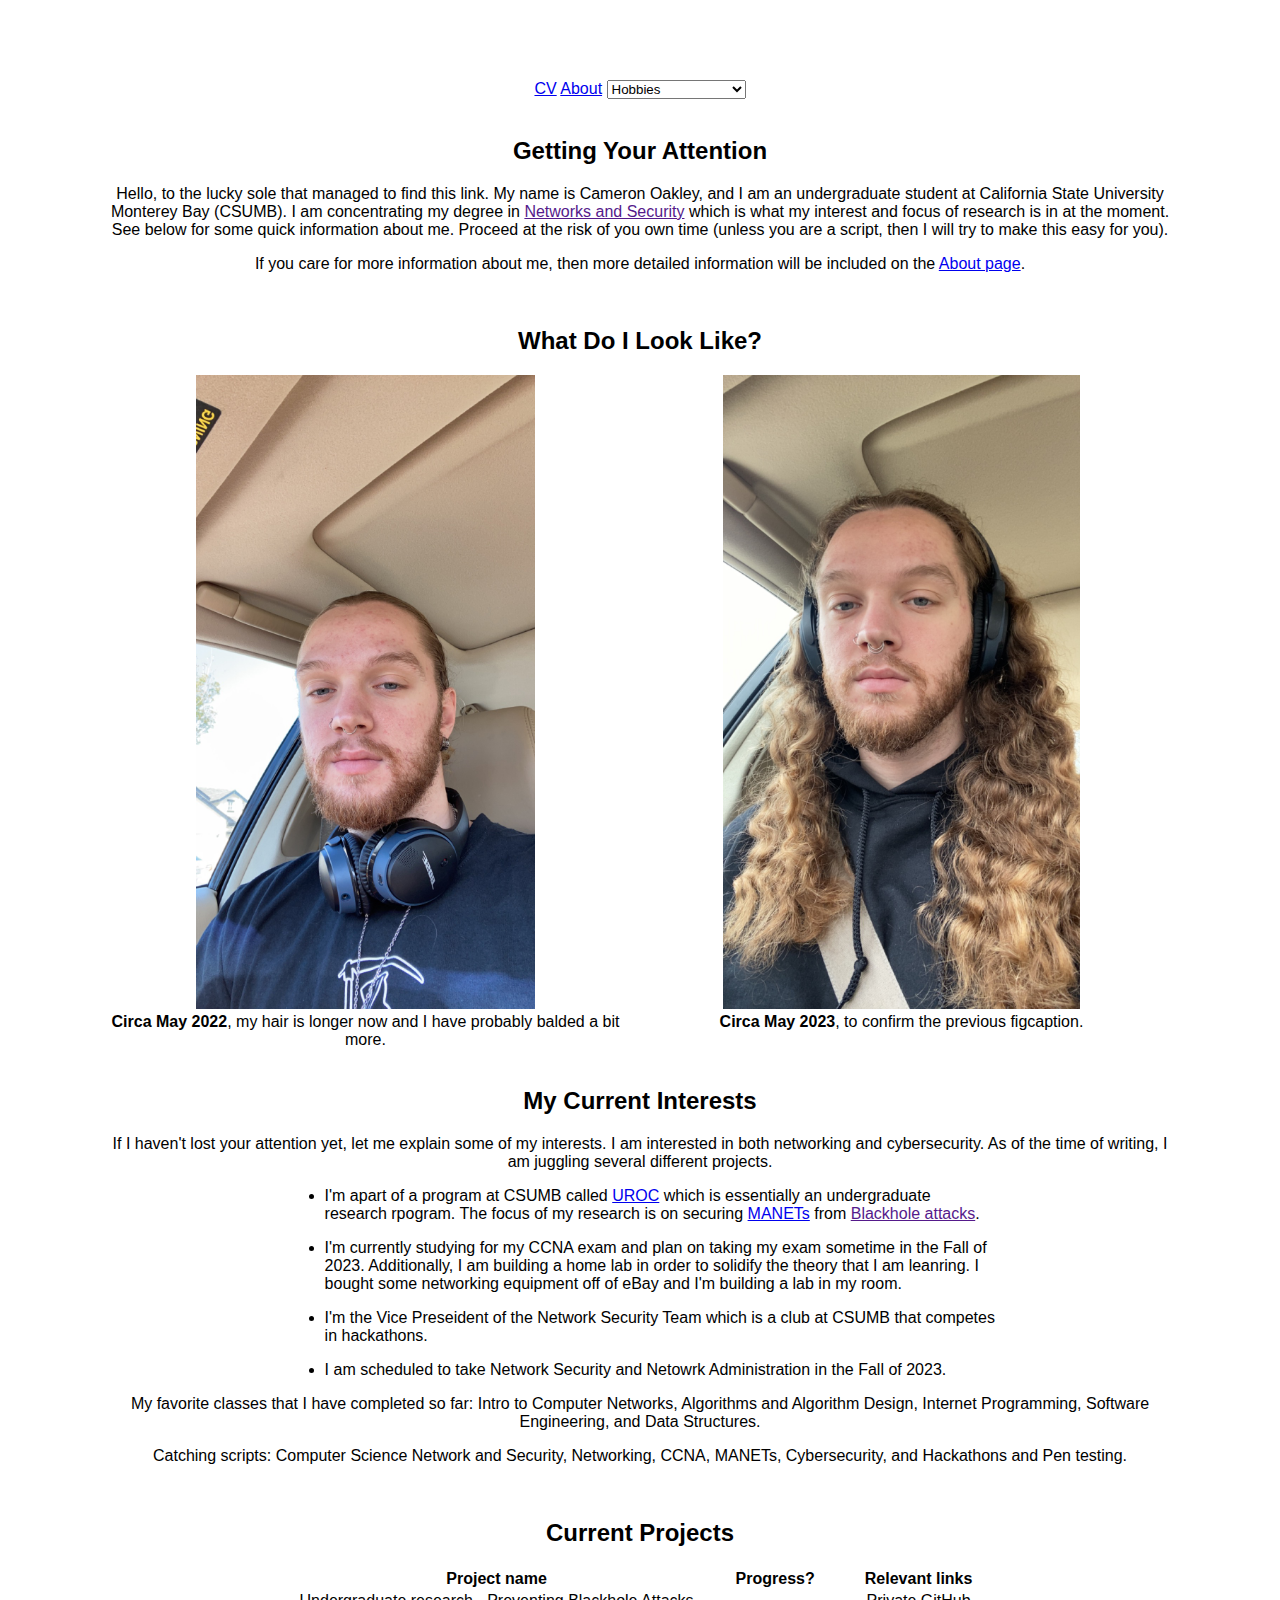
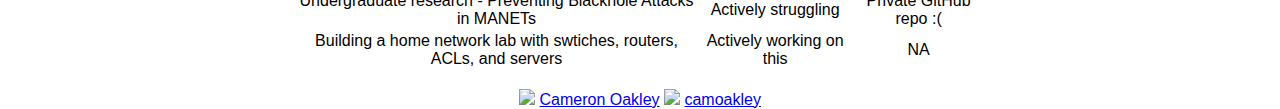
==== index.html @ a724fef9 "initial commit with some minor changes" ====
<!DOCTYPE html>
<html lang="en">
    <head>
        <meta charset="UTF-8">
        <meta name="viewport" content="width=device-width, initial-scale=1.0">
        <meta http-equiv="X-UA-Compatible" content="ie=edge">
        <title> Cameron Oakley </title>
        <link href="https://cdn.jsdelivr.net/npm/bootstrap@5.3.1/dist/css/bootstrap.min.css" 
            rel="stylesheet" integrity="sha384-4bw+/aepP/YC94hEpVNVgiZdgIC5+VKNBQNGCHeKRQN+PtmoHDEXuppvnDJzQIu9" 
            crossorigin="anonymous">
        <link rel="stylesheet" href="public/stylesheets/style.css">
    </head>
    <body class="bg-dark">
        <h1> Cameron Oakley </h1>

        <nav>
            <a href="public/pdfs/cv.pdf">CV</a>
            <a href="routes/about.html">About</a>

            <select>
                <option selected disabled> Hobbies </option>
                <option> <a href="routes/liftingHeavyCircles.html">Lifting heavy circles</a> </option>
                <option> <a href="routes/non-CSActivities.html">Non-CS Activites</a> </option>
            </select>
        </nav>
        <br>
        
        <section>
            <div class="card">
                <div class="card-body">
                    <h2> Getting Your Attention </h2>
                    <p> 
                        Hello, to the lucky sole that managed to find this link. My name is Cameron Oakley, and 
                        I am an undergraduate student at California State University Monterey Bay (CSUMB). I am 
                        concentrating my degree in <a href="">Networks and Security</a> which is what my interest 
                        and focus of research is in at the moment. See below for some quick information about me. 
                        Proceed at the risk of you own time (unless you are a script, then I will try to make this 
                        easy for you).
                    </p>
                    <p> 
                        If you care for more information about me, then more detailed information will be included 
                        on the <a href="routes\about.html">About page</a>.
                    </p>
                    <br>
            
                    <h2> What Do I Look Like? </h2>
                    <div class="img-flex">
                        <div>
                            <img alt="A picture of me in May 2022." src="public\images\cameron-2022.jpg">
                            <figcaption> <b>Circa May 2022</b>, my hair is longer now and I have probably balded a 
                                bit more. </figcaption>
                        </div>
                        <div>
                            <img alt="A picture of me in May 2023." src="public\images\cameron-2023.jpg">
                            <figcaption> <b>Circa May 2023</b>, to confirm the previous figcaption. </figcaption>
                        </div>
                    </div>
                    <br>
            
                    <h2> My Current Interests </h2>
                    <p> 
                        If I haven't lost your attention yet, let me explain some of my interests. I am interested in 
                        both networking and cybersecurity. As of the time of writing, I am juggling several different 
                        projects. 
                    </p>
                    <ul> 
                        <li>
                            <p>
                                I'm apart of a program at CSUMB called <a href="https://csumb.edu/uroc/">UROC</a> which 
                                is essentially an undergraduate research rpogram. The focus of my research is on securing 
                                <a href="https://www.geeksforgeeks.org/introduction-of-mobile-ad-hoc-network-manet/">MANETs</a> 
                                from <a href="">Blackhole attacks</a>.
                            </p>
                        </li>
                        <li> 
                            <p>
                                I'm currently studying for my CCNA exam and plan on taking my exam sometime in the Fall of 2023.
                                Additionally, I am building a home lab in order to solidify the theory that I am leanring. I 
                                bought some networking equipment off of eBay and I'm building a lab in my room.
                            </p>
                        </li>
                        <li> 
                            <p>
                                I'm the Vice Preseident of the Network Security Team which is a club at CSUMB that competes in 
                                <a hre="https://ctftime.org/">hackathons</a>.
                            </p>
                        </li>
                        <li> 
                            <p>
                                I am scheduled to take Network Security and Netowrk Administration in the Fall of 2023.
                            </p>
                        </li>
                    </ul>
                    
                    <p> 
                        My favorite classes that I have completed so far: Intro to Computer Networks, Algorithms and Algorithm Design, 
                        Internet Programming, Software Engineering, and Data Structures.
                    </p>
                    <p> 
                        Catching scripts: Computer Science Network and Security, Networking, CCNA, MANETs, Cybersecurity, 
                        and Hackathons and Pen testing. 
                    </p>
                    <br>

                    <h2> Current Projects </h2>
                    <table>
                        <tr>
                            <th> Project name </th> 
                            <th> Progress? </th> 
                            <th> Relevant links </th>
                        </tr>
                        <tr>
                            <td> Undergraduate research - Preventing Blackhole Attacks in MANETs</td>   
                            <td> Actively struggling </td>  
                            <td> Private GitHub repo :( </td>
                        </tr>
                        <tr>
                            <td> Building a home network lab with swtiches, routers, ACLs, and servers </td>   
                            <td> Actively working on this </td>  
                            <td> NA </td>
                        </tr>
                    </table>
                    <br>

                </div>
            </div>
        </section>

        <section>
            <footer>
                
                <div>
                    <img class="img-footer" src="https://cdn.pixabay.com/photo/2017/08/23/22/59/linked-in-2674741_960_720.png"> 
                    <a href="https://www.linkedin.com/in/cameron-oakley">Cameron Oakley</a>
                    <img class="img-footer" src="https://cdn.pixabay.com/photo/2022/01/30/13/33/github-6980894_960_720.png"> 
                    <a href="https://github.com/camoakley">camoakley</a>
                </div>

            </footer>
        </section>
        

        <script src="index.js"></script>
    </body>
</html>
---- public/stylesheets/style.css ----
html {
    height: 100%;
    justify-content: center;
    margin: auto;
    width: 85%;
}

body {
    text-align: center;
    font-family: Helvetica, sans-serif;
}

h1 {
    color: white;
}

img {
    object-fit: contain;
    width: 65%;
}

.img-flex {
    display: flex;
    justify-content: space-evenly;
}

li {
    margin: auto;
    text-align: left;
    width: 65%;
}

footer {
    color: white;
}

.img-footer {
    width: 5%;
}

input {
    border: 2px solid;
    border-radius: 4px;
    padding: 6px 14px;
}

button {
    align-items: center;
    background: #6E6D70;
    border-radius: 6px;
    color: white;
    font-family: -apple-system, BlinkMacSystemFont, 'Roboto', sans-serif;
    padding: 6px 14px;
}

button:hover {
    box-shadow: inset 0px 0.8px 0px -0.25px rgba(255, 255, 255, 0.2), 0px 0.5px 1px rgba(0, 0, 0, 0.1), 0px 0px 0px 3.5px rgba(58, 108, 217, 0.5);
}

table {
    margin-left: auto;
    margin-right: auto;
    width: 65%;
}
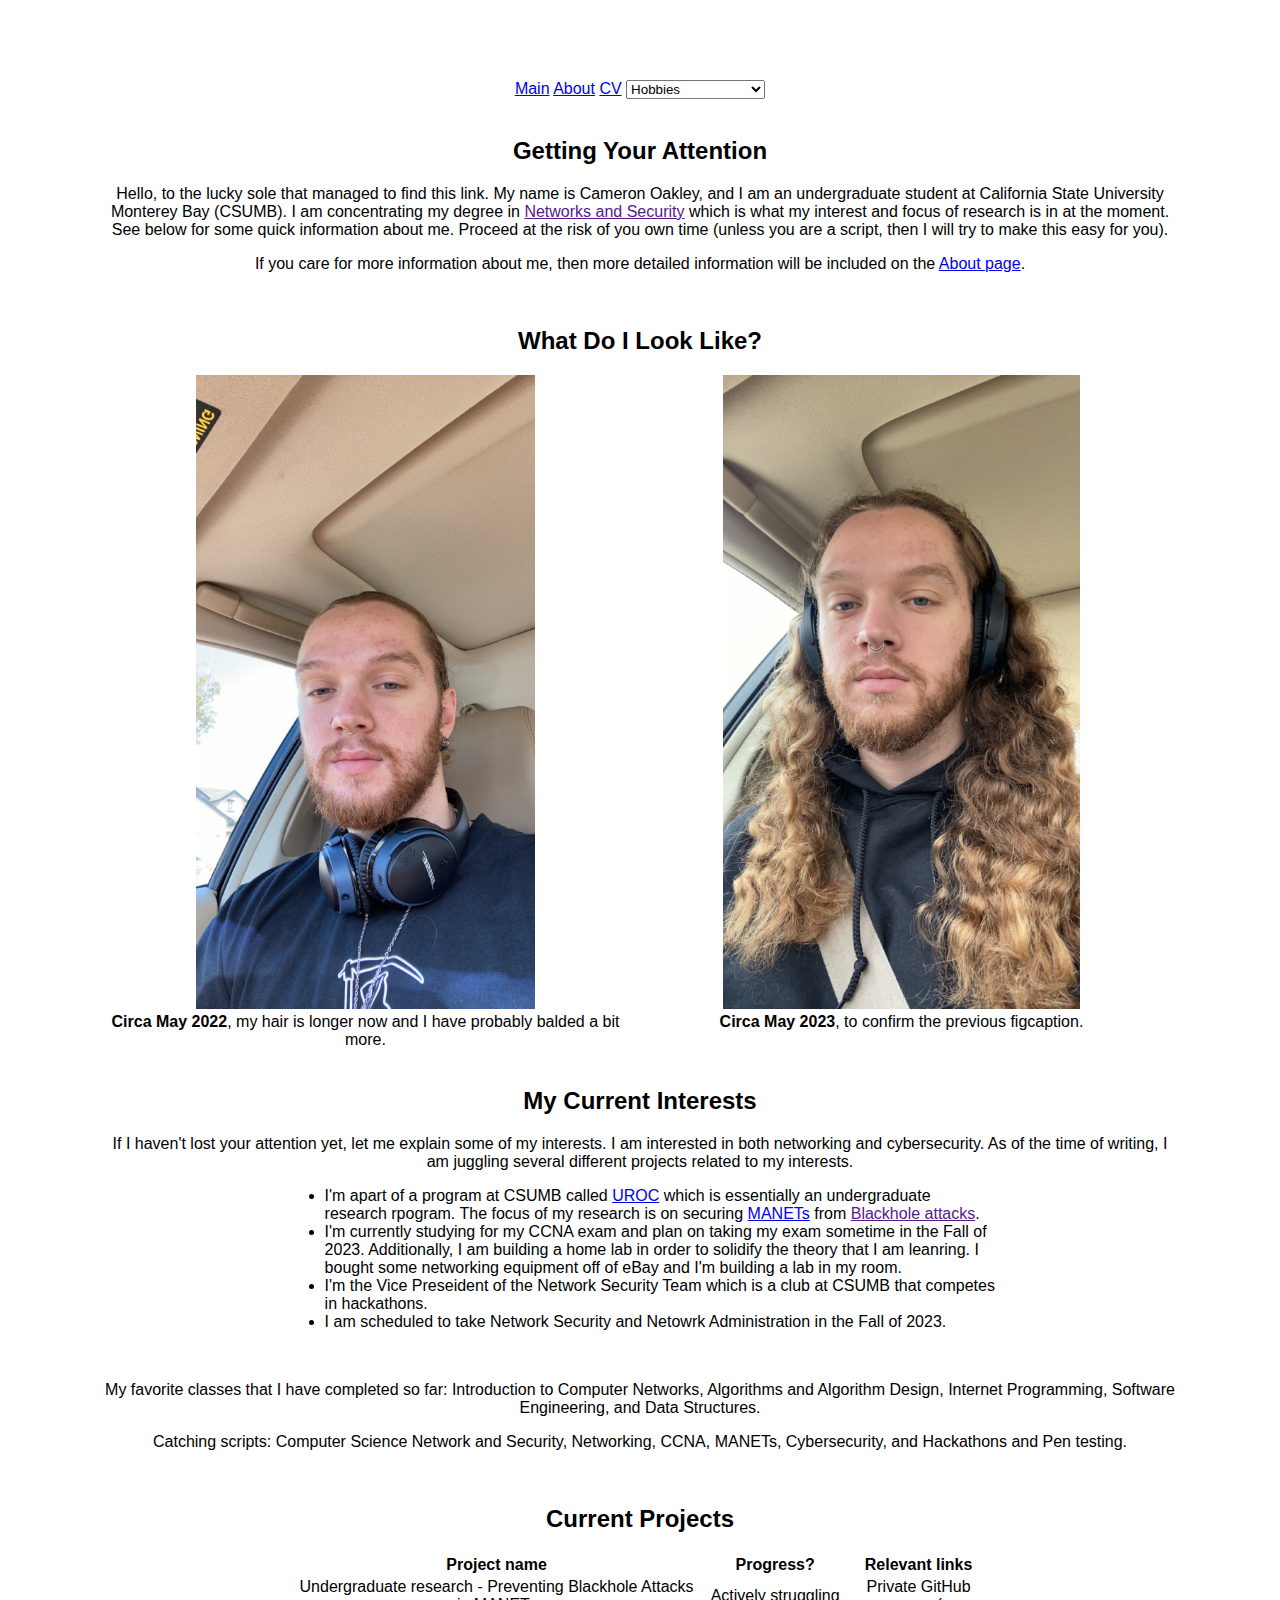
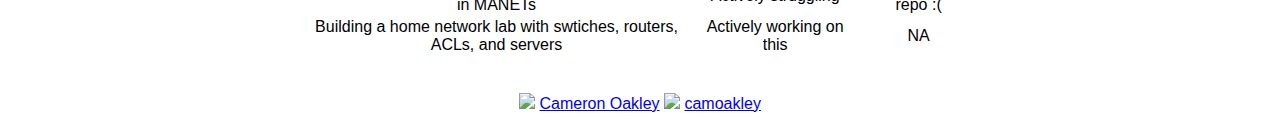
==== commit 35c69899: "initial commit with some minor changes" ====
--- a/index.html
+++ b/index.html
@@ -14,8 +14,9 @@
         <h1> Cameron Oakley </h1>
 
         <nav>
+            <a href="index.html">Main</a>
+            <a href="routes/about.html">About</a>
             <a href="public/pdfs/cv.pdf">CV</a>
-            <a href="routes/about.html">About</a>
 
             <select>
                 <option selected disabled> Hobbies </option>
@@ -61,39 +62,32 @@
                     <p> 
                         If I haven't lost your attention yet, let me explain some of my interests. I am interested in 
                         both networking and cybersecurity. As of the time of writing, I am juggling several different 
-                        projects. 
+                        projects related to my interests. 
                     </p>
-                    <ul> 
-                        <li>
-                            <p>
-                                I'm apart of a program at CSUMB called <a href="https://csumb.edu/uroc/">UROC</a> which 
-                                is essentially an undergraduate research rpogram. The focus of my research is on securing 
-                                <a href="https://www.geeksforgeeks.org/introduction-of-mobile-ad-hoc-network-manet/">MANETs</a> 
-                                from <a href="">Blackhole attacks</a>.
-                            </p>
+                    <ul class="list-group"> 
+                        <li class="list-group-item">
+                            I'm apart of a program at CSUMB called <a href="https://csumb.edu/uroc/">UROC</a> which 
+                            is essentially an undergraduate research rpogram. The focus of my research is on securing 
+                            <a href="https://www.geeksforgeeks.org/introduction-of-mobile-ad-hoc-network-manet/">MANETs</a> 
+                            from <a href="">Blackhole attacks</a>.
                         </li>
-                        <li> 
-                            <p>
-                                I'm currently studying for my CCNA exam and plan on taking my exam sometime in the Fall of 2023.
-                                Additionally, I am building a home lab in order to solidify the theory that I am leanring. I 
-                                bought some networking equipment off of eBay and I'm building a lab in my room.
-                            </p>
+                        <li class="list-group-item"> 
+                            I'm currently studying for my CCNA exam and plan on taking my exam sometime in the Fall of 2023.
+                            Additionally, I am building a home lab in order to solidify the theory that I am leanring. I 
+                            bought some networking equipment off of eBay and I'm building a lab in my room.
                         </li>
-                        <li> 
-                            <p>
-                                I'm the Vice Preseident of the Network Security Team which is a club at CSUMB that competes in 
-                                <a hre="https://ctftime.org/">hackathons</a>.
-                            </p>
+                        <li class="list-group-item"> 
+                            I'm the Vice Preseident of the Network Security Team which is a club at CSUMB that competes in 
+                            <a hre="https://ctftime.org/">hackathons</a>.
                         </li>
-                        <li> 
-                            <p>
-                                I am scheduled to take Network Security and Netowrk Administration in the Fall of 2023.
-                            </p>
+                        <li class="list-group-item"> 
+                            I am scheduled to take Network Security and Netowrk Administration in the Fall of 2023.
                         </li>
                     </ul>
+                    <br>
                     
                     <p> 
-                        My favorite classes that I have completed so far: Intro to Computer Networks, Algorithms and Algorithm Design, 
+                        My favorite classes that I have completed so far: Introduction to Computer Networks, Algorithms and Algorithm Design, 
                         Internet Programming, Software Engineering, and Data Structures.
                     </p>
                     <p> 
@@ -103,7 +97,7 @@
                     <br>
 
                     <h2> Current Projects </h2>
-                    <table>
+                    <table class="table">
                         <tr>
                             <th> Project name </th> 
                             <th> Progress? </th> 
@@ -128,7 +122,7 @@
 
         <section>
             <footer>
-                
+                <br>
                 <div>
                     <img class="img-footer" src="https://cdn.pixabay.com/photo/2017/08/23/22/59/linked-in-2674741_960_720.png"> 
                     <a href="https://www.linkedin.com/in/cameron-oakley">Cameron Oakley</a>
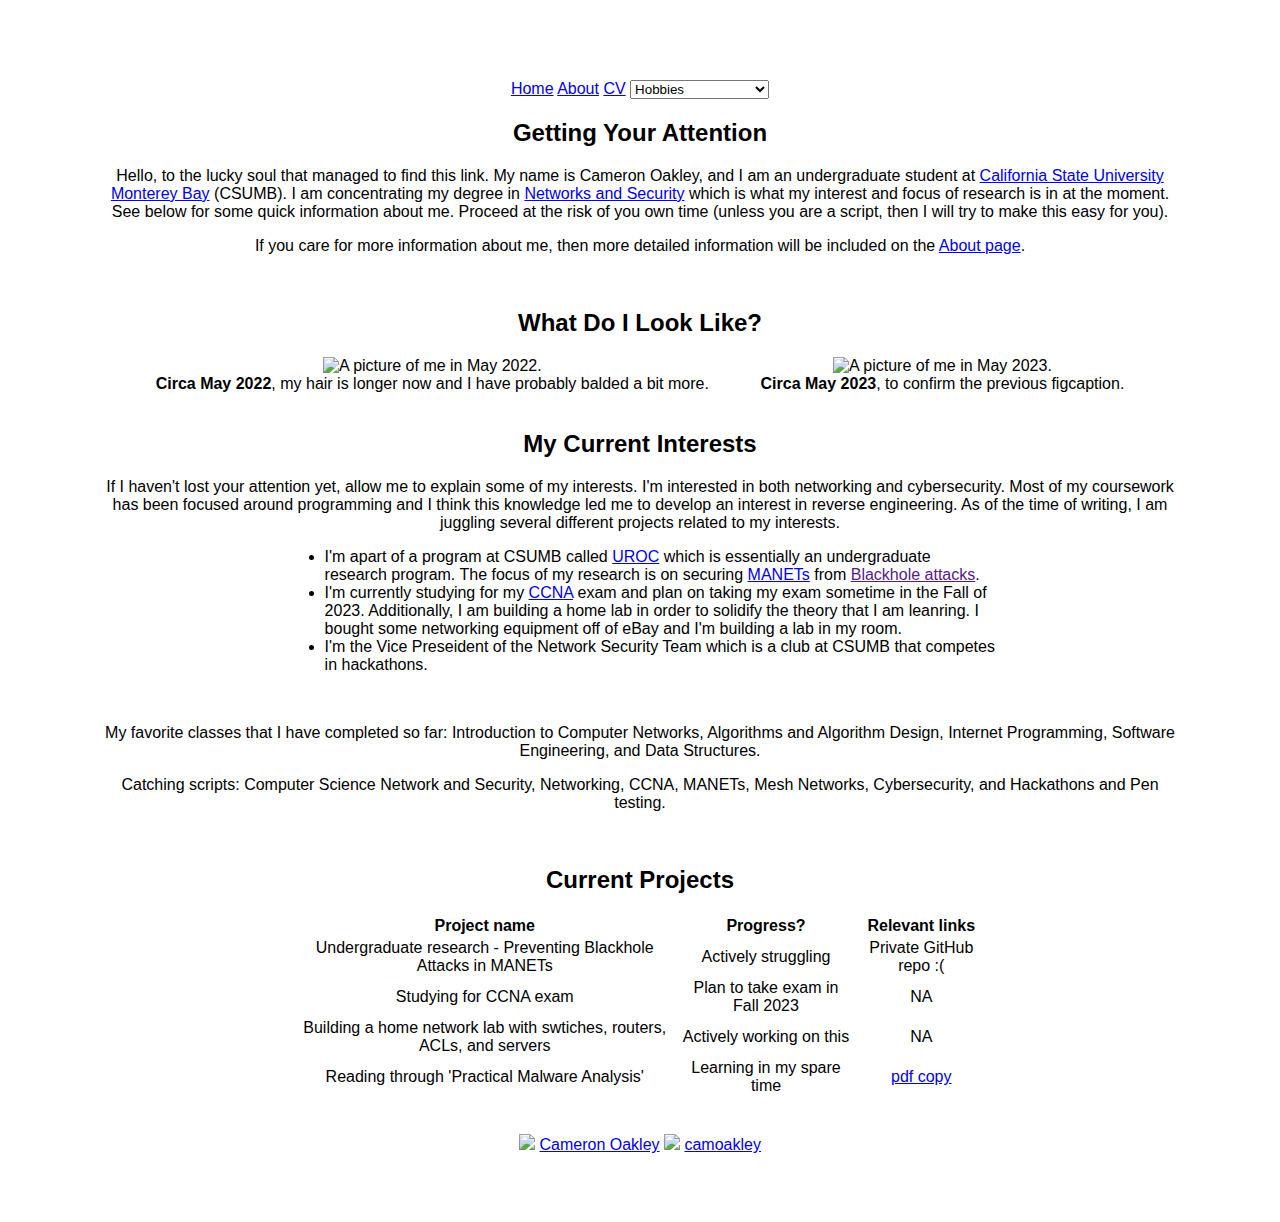
==== commit 2f5ef65b: "changes to index and about" ====
--- a/index.html
+++ b/index.html
@@ -4,7 +4,7 @@
         <meta charset="UTF-8">
         <meta name="viewport" content="width=device-width, initial-scale=1.0">
         <meta http-equiv="X-UA-Compatible" content="ie=edge">
-        <title> Cameron Oakley </title>
+        <title> Home - Cameron Oakley </title>
         <link href="https://cdn.jsdelivr.net/npm/bootstrap@5.3.1/dist/css/bootstrap.min.css" 
             rel="stylesheet" integrity="sha384-4bw+/aepP/YC94hEpVNVgiZdgIC5+VKNBQNGCHeKRQN+PtmoHDEXuppvnDJzQIu9" 
             crossorigin="anonymous">
@@ -12,47 +12,48 @@
     </head>
     <body class="bg-dark">
         <h1> Cameron Oakley </h1>
+        <section>
+            <nav>
+                <a href="index.html">Home</a>
+                <a href="pages/about.html">About</a>
+                <a href="public/pdfs/cv.pdf">CV</a>
 
-        <nav>
-            <a href="index.html">Main</a>
-            <a href="routes/about.html">About</a>
-            <a href="public/pdfs/cv.pdf">CV</a>
-
-            <select>
-                <option selected disabled> Hobbies </option>
-                <option> <a href="routes/liftingHeavyCircles.html">Lifting heavy circles</a> </option>
-                <option> <a href="routes/non-CSActivities.html">Non-CS Activites</a> </option>
-            </select>
-        </nav>
-        <br>
+                <select>
+                    <option selected disabled> Hobbies </option>
+                    <option> <a href="pages/liftingHeavyCircles.html">Lifting heavy circles</a> </option>
+                    <option> <a href="pages/non-CSActivities.html">Non-CS Activites</a> </option>
+                </select>
+                <br>
+            </nav>
+        </section>
         
         <section>
             <div class="card">
                 <div class="card-body">
                     <h2> Getting Your Attention </h2>
                     <p> 
-                        Hello, to the lucky sole that managed to find this link. My name is Cameron Oakley, and 
-                        I am an undergraduate student at California State University Monterey Bay (CSUMB). I am 
-                        concentrating my degree in <a href="">Networks and Security</a> which is what my interest 
+                        Hello, to the lucky soul that managed to find this link. My name is Cameron Oakley, and 
+                        I am an undergraduate student at <a href="https://csumb.edu/">California State University Monterey Bay</a> (CSUMB). I am 
+                        concentrating my degree in <a href="https://csumb.edu/scd/cs-course-curriculum/">Networks and Security</a> which is what my interest 
                         and focus of research is in at the moment. See below for some quick information about me. 
                         Proceed at the risk of you own time (unless you are a script, then I will try to make this 
                         easy for you).
                     </p>
                     <p> 
                         If you care for more information about me, then more detailed information will be included 
-                        on the <a href="routes\about.html">About page</a>.
+                        on the <a href="pages\about.html">About page</a>.
                     </p>
                     <br>
             
                     <h2> What Do I Look Like? </h2>
                     <div class="img-flex">
                         <div>
-                            <img alt="A picture of me in May 2022." src="public\images\cameron-2022.jpg">
+                            <img alt="A picture of me in May 2022." src="public\images\2022.jpg">
                             <figcaption> <b>Circa May 2022</b>, my hair is longer now and I have probably balded a 
                                 bit more. </figcaption>
                         </div>
                         <div>
-                            <img alt="A picture of me in May 2023." src="public\images\cameron-2023.jpg">
+                            <img alt="A picture of me in May 2023." src="public\images\2023.jpg">
                             <figcaption> <b>Circa May 2023</b>, to confirm the previous figcaption. </figcaption>
                         </div>
                     </div>
@@ -60,38 +61,36 @@
             
                     <h2> My Current Interests </h2>
                     <p> 
-                        If I haven't lost your attention yet, let me explain some of my interests. I am interested in 
-                        both networking and cybersecurity. As of the time of writing, I am juggling several different 
-                        projects related to my interests. 
+                        If I haven't lost your attention yet, allow me to explain some of my interests. I'm interested in both 
+                        networking and cybersecurity. Most of my coursework has been focused around programming and I think 
+                        this knowledge led me to develop an interest in reverse engineering. As of the time of writing, I am 
+                        juggling several different projects related to my interests. 
                     </p>
                     <ul class="list-group"> 
                         <li class="list-group-item">
                             I'm apart of a program at CSUMB called <a href="https://csumb.edu/uroc/">UROC</a> which 
-                            is essentially an undergraduate research rpogram. The focus of my research is on securing 
+                            is essentially an undergraduate research program. The focus of my research is on securing 
                             <a href="https://www.geeksforgeeks.org/introduction-of-mobile-ad-hoc-network-manet/">MANETs</a> 
                             from <a href="">Blackhole attacks</a>.
                         </li>
                         <li class="list-group-item"> 
-                            I'm currently studying for my CCNA exam and plan on taking my exam sometime in the Fall of 2023.
-                            Additionally, I am building a home lab in order to solidify the theory that I am leanring. I 
-                            bought some networking equipment off of eBay and I'm building a lab in my room.
+                            I'm currently studying for my <a href="https://www.cisco.com/c/en/us/training-events/training-certifications/exams/current-list/ccna-200-301.html">CCNA</a> 
+                            exam and plan on taking my exam sometime in the Fall of 2023. Additionally, I am building a home lab 
+                            in order to solidify the theory that I am leanring. I bought some networking equipment off of eBay 
+                            and I'm building a lab in my room.
                         </li>
                         <li class="list-group-item"> 
                             I'm the Vice Preseident of the Network Security Team which is a club at CSUMB that competes in 
                             <a hre="https://ctftime.org/">hackathons</a>.
                         </li>
-                        <li class="list-group-item"> 
-                            I am scheduled to take Network Security and Netowrk Administration in the Fall of 2023.
-                        </li>
                     </ul>
                     <br>
-                    
                     <p> 
                         My favorite classes that I have completed so far: Introduction to Computer Networks, Algorithms and Algorithm Design, 
                         Internet Programming, Software Engineering, and Data Structures.
                     </p>
                     <p> 
-                        Catching scripts: Computer Science Network and Security, Networking, CCNA, MANETs, Cybersecurity, 
+                        Catching scripts: Computer Science Network and Security, Networking, CCNA, MANETs, Mesh Networks, Cybersecurity, 
                         and Hackathons and Pen testing. 
                     </p>
                     <br>
@@ -109,9 +108,19 @@
                             <td> Private GitHub repo :( </td>
                         </tr>
                         <tr>
+                            <td> Studying for CCNA exam </td>   
+                            <td> Plan to take exam in Fall 2023 </td>  
+                            <td> NA </td>
+                        </tr>
+                        <tr>
                             <td> Building a home network lab with swtiches, routers, ACLs, and servers </td>   
                             <td> Actively working on this </td>  
                             <td> NA </td>
+                        </tr>
+                        <tr>
+                            <td> Reading through 'Practical Malware Analysis' </td>   
+                            <td> Learning in my spare time </td>  
+                            <td> <a href="https://malwareanalysis.co/wp-content/uploads/2019/09/Practical_Malware_Analysis.pdf"> pdf copy </a> </td>
                         </tr>
                     </table>
                     <br>
@@ -129,7 +138,8 @@
                     <img class="img-footer" src="https://cdn.pixabay.com/photo/2022/01/30/13/33/github-6980894_960_720.png"> 
                     <a href="https://github.com/camoakley">camoakley</a>
                 </div>
-
+                <p> Last updated: 2023-07-27</p>
+                <br>
             </footer>
         </section>
         
--- a/public/stylesheets/style.css
+++ b/public/stylesheets/style.css
@@ -34,8 +34,14 @@
     color: white;
 }
 
+img {
+    length: 150px;
+    width: 150px;
+}
+
 .img-footer {
-    width: 5%;
+    length: 20px;
+    width: 20px;
 }
 
 input {
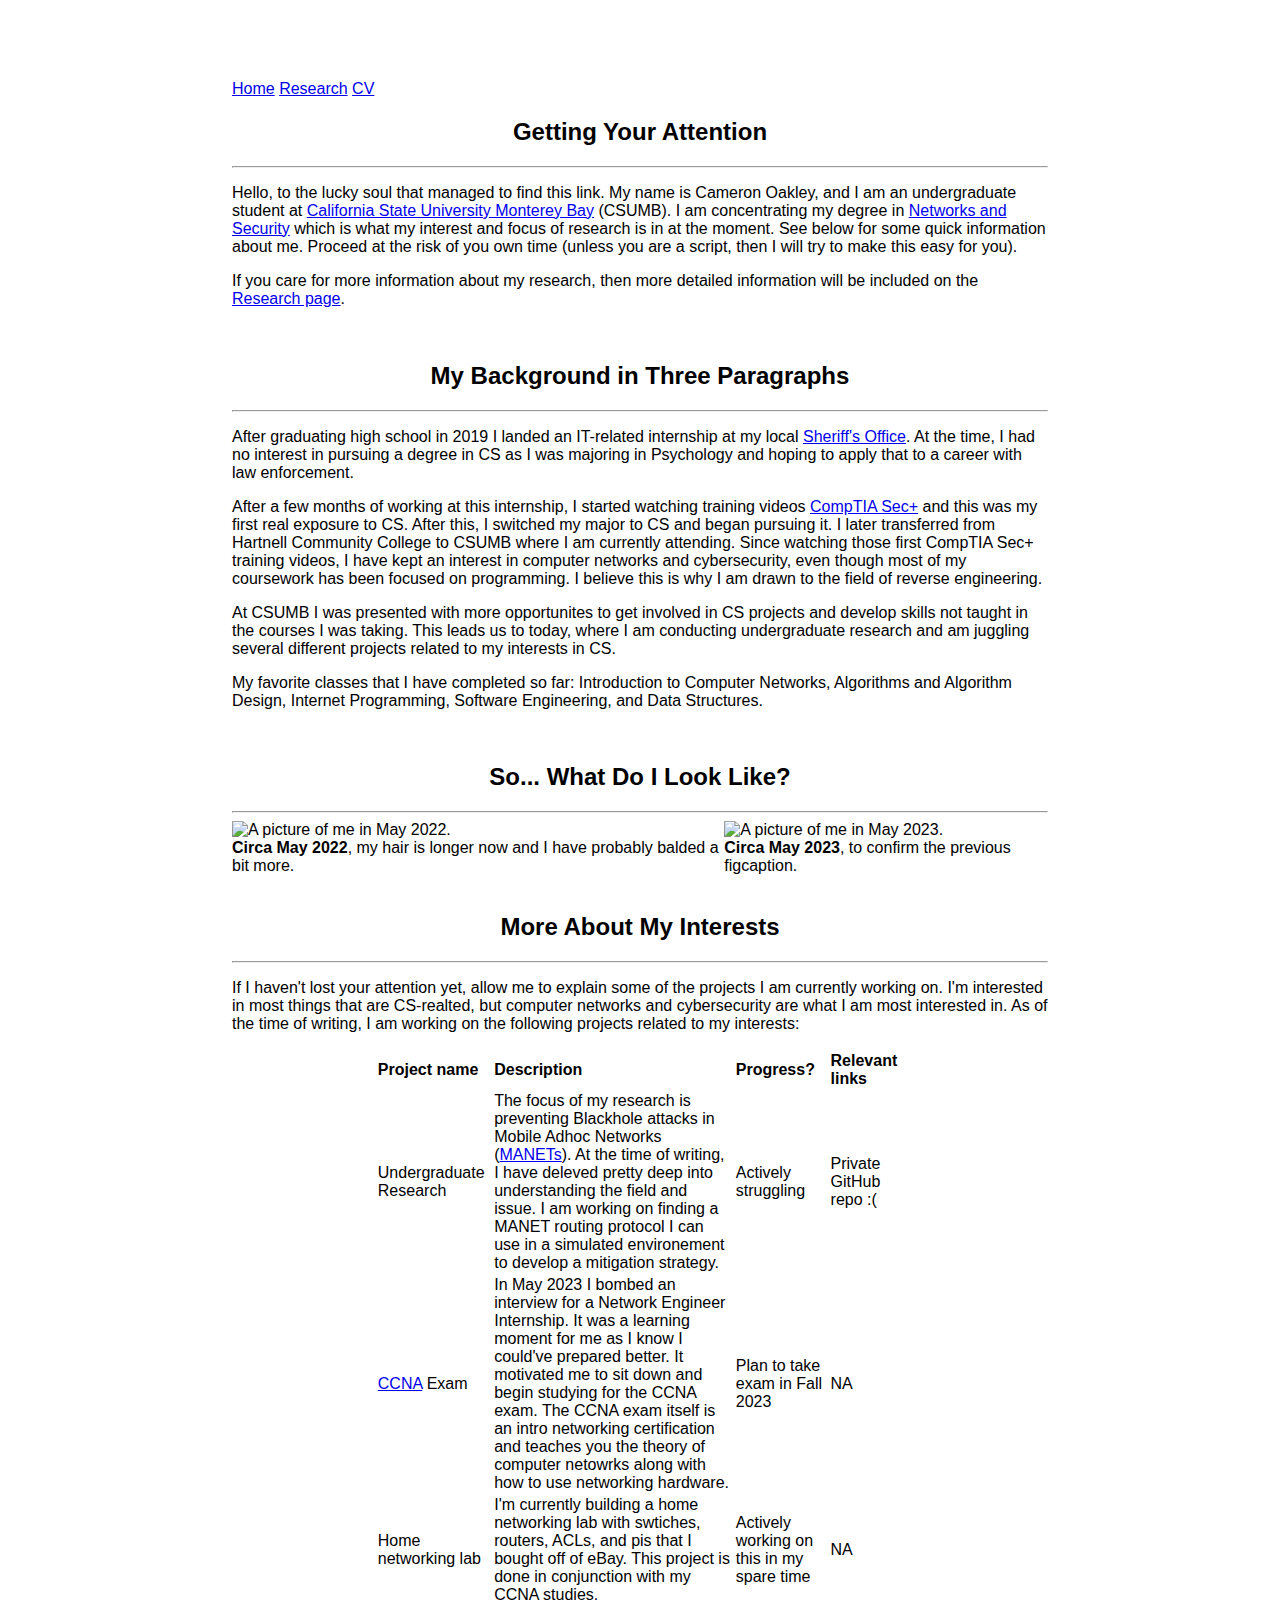
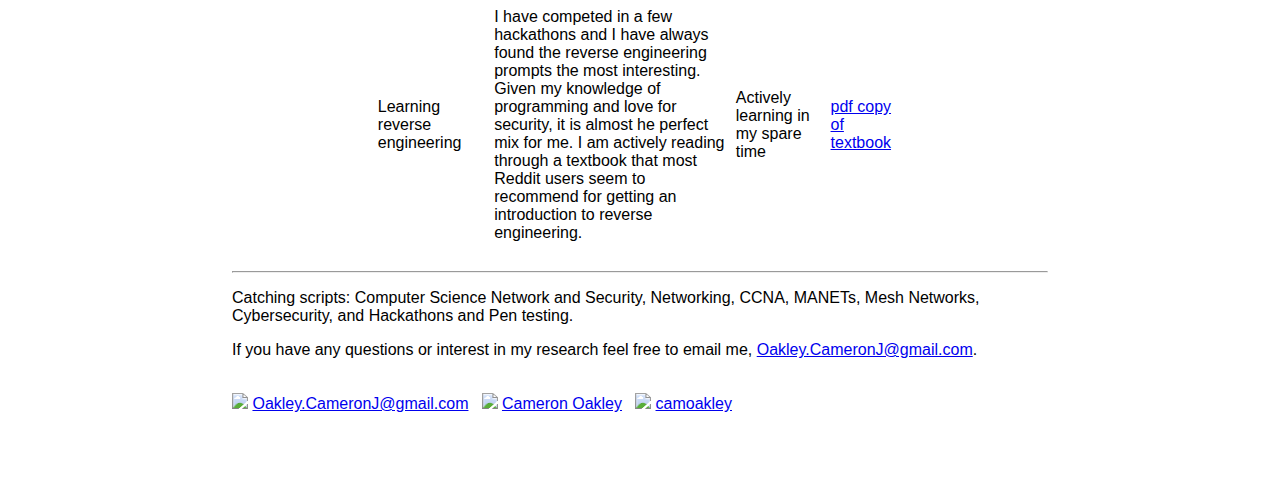
==== commit 3e338336: "changes to about" ====
--- a/index.html
+++ b/index.html
@@ -15,14 +15,8 @@
         <section>
             <nav>
                 <a href="index.html">Home</a>
-                <a href="pages/about.html">About</a>
+                <a href="research.html">Research</a>
                 <a href="public/pdfs/cv.pdf">CV</a>
-
-                <select>
-                    <option selected disabled> Hobbies </option>
-                    <option> <a href="pages/liftingHeavyCircles.html">Lifting heavy circles</a> </option>
-                    <option> <a href="pages/non-CSActivities.html">Non-CS Activites</a> </option>
-                </select>
                 <br>
             </nav>
         </section>
@@ -31,6 +25,7 @@
             <div class="card">
                 <div class="card-body">
                     <h2> Getting Your Attention </h2>
+                    <hr>
                     <p> 
                         Hello, to the lucky soul that managed to find this link. My name is Cameron Oakley, and 
                         I am an undergraduate student at <a href="https://csumb.edu/">California State University Monterey Bay</a> (CSUMB). I am 
@@ -40,12 +35,38 @@
                         easy for you).
                     </p>
                     <p> 
-                        If you care for more information about me, then more detailed information will be included 
-                        on the <a href="pages\about.html">About page</a>.
+                        If you care for more information about my research, then more detailed information will be included 
+                        on the <a href="research.html">Research page</a>.
                     </p>
                     <br>
-            
-                    <h2> What Do I Look Like? </h2>
+
+                    <h2> My Background in Three Paragraphs</h2>
+                    <hr>
+                    <p>
+                        After graduating high school in 2019 I landed an IT-related internship at my local <a href="https://montereysheriff.org/">Sheriff's Office</a>. 
+                        At the time, I had no interest in pursuing a degree in CS as I was majoring in Psychology and hoping to apply that
+                        to a career with law enforcement.
+                    </p>
+                    <p>
+                        After a few months of working at this internship, I started watching training videos <a href="https://www.comptia.org/certifications/security">CompTIA Sec+</a>
+                        and this was my first real exposure to CS. After this, I switched my major to CS and began pursuing it. I later
+                        transferred from Hartnell Community College to CSUMB where I am currently attending. Since watching those first
+                        CompTIA Sec+ training videos, I have kept an interest in computer networks and cybersecurity, even though most of my 
+                        coursework has been focused on programming. I believe this is why I am drawn to the field of reverse engineering. 
+                    </p>
+                    <p>
+                        At CSUMB I was presented with more opportunites to get involved in CS projects and develop skills not taught in 
+                        the courses I was taking. This leads us to today, where I am conducting undergraduate research and am juggling 
+                        several different projects related to my interests in CS.
+                    </p>
+                    <p> 
+                        My favorite classes that I have completed so far: Introduction to Computer Networks, Algorithms and Algorithm Design, 
+                        Internet Programming, Software Engineering, and Data Structures.
+                    </p>
+                    <br>
+
+                    <h2> So... What Do I Look Like? </h2>
+                    <hr>
                     <div class="img-flex">
                         <div>
                             <img alt="A picture of me in May 2022." src="public\images\2022.jpg">
@@ -59,71 +80,71 @@
                     </div>
                     <br>
             
-                    <h2> My Current Interests </h2>
+                    <h2> More About My Interests </h2>
+                    <hr>
                     <p> 
-                        If I haven't lost your attention yet, allow me to explain some of my interests. I'm interested in both 
-                        networking and cybersecurity. Most of my coursework has been focused around programming and I think 
-                        this knowledge led me to develop an interest in reverse engineering. As of the time of writing, I am 
-                        juggling several different projects related to my interests. 
+                        If I haven't lost your attention yet, allow me to explain some of the projects I am currently working on. I'm 
+                        interested in most things that are CS-realted, but computer networks and cybersecurity are what I am most 
+                        interested in. As of the time of writing, I am working on the following projects related to my interests: 
                     </p>
-                    <ul class="list-group"> 
-                        <li class="list-group-item">
-                            I'm apart of a program at CSUMB called <a href="https://csumb.edu/uroc/">UROC</a> which 
-                            is essentially an undergraduate research program. The focus of my research is on securing 
-                            <a href="https://www.geeksforgeeks.org/introduction-of-mobile-ad-hoc-network-manet/">MANETs</a> 
-                            from <a href="">Blackhole attacks</a>.
-                        </li>
-                        <li class="list-group-item"> 
-                            I'm currently studying for my <a href="https://www.cisco.com/c/en/us/training-events/training-certifications/exams/current-list/ccna-200-301.html">CCNA</a> 
-                            exam and plan on taking my exam sometime in the Fall of 2023. Additionally, I am building a home lab 
-                            in order to solidify the theory that I am leanring. I bought some networking equipment off of eBay 
-                            and I'm building a lab in my room.
-                        </li>
-                        <li class="list-group-item"> 
-                            I'm the Vice Preseident of the Network Security Team which is a club at CSUMB that competes in 
-                            <a hre="https://ctftime.org/">hackathons</a>.
-                        </li>
-                    </ul>
+                    <table class="table">
+                        <tr>
+                            <th> Project name </th> 
+                            <th> Description </th> 
+                            <th> Progress? </th> 
+                            <th> Relevant links </th>
+                        </tr>
+                        <tr>
+                            <td> Undergraduate Research </td>
+                            <td> 
+                                The focus of my research is preventing Blackhole attacks in Mobile Adhoc Networks (<a href="https://www.geeksforgeeks.org/introduction-of-mobile-ad-hoc-network-manet/">MANETs</a>). 
+                                At the time of writing, I have deleved pretty deep into understanding the field and issue. I am working on finding a MANET 
+                                routing protocol I can use in a simulated environement to develop a mitigation strategy.
+                            </td>   
+                            <td> Actively struggling </td>  
+                            <td> Private GitHub repo :( </td>
+                        </tr>
+                        <tr>
+                            <td> <a href="https://www.cisco.com/c/en/us/training-events/training-certifications/exams/current-list/ccna-200-301.html">CCNA</a> Exam </td>
+                            <td> 
+                                In May 2023 I bombed an interview for a Network Engineer Internship. It was a learning moment for me as I know I could've 
+                                prepared better. It motivated me to sit down and begin studying for the CCNA exam. The CCNA exam itself is an intro 
+                                networking certification and teaches you the theory of computer netowrks along with how to use networking hardware.
+                            </td>
+                            <td> Plan to take exam in Fall 2023 </td>  
+                            <td> NA </td>
+                        </tr>
+                        <tr>
+                            <td> Home networking lab</td>
+                            <td> 
+                                I'm currently building a home networking lab with swtiches, routers, ACLs, and pis that I bought off of eBay. This project
+                                is done in conjunction with my CCNA studies.
+                            </td>   
+                            <td> Actively working on this in my spare time </td>  
+                            <td> NA </td>
+                        </tr>
+                        <tr>
+                            <td> Learning reverse engineering </td> 
+                            <td> 
+                                I have competed in a few <a hre="https://ctftime.org/">hackathons</a> and I have always found the reverse engineering prompts the most interesting. Given
+                                my knowledge of programming and love for security, it is almost he perfect mix for me. I am actively reading through a 
+                                textbook that most Reddit users seem to recommend for getting an introduction to reverse engineering.
+                            </td>   
+                            <td> Actively learning in my spare time </td>  
+                            <td> <a href="https://malwareanalysis.co/wp-content/uploads/2019/09/Practical_Malware_Analysis.pdf"> pdf copy of textbook </a> </td>
+                        </tr>
+                    </table>
                     <br>
-                    <p> 
-                        My favorite classes that I have completed so far: Introduction to Computer Networks, Algorithms and Algorithm Design, 
-                        Internet Programming, Software Engineering, and Data Structures.
-                    </p>
+
+                    <hr>
                     <p> 
                         Catching scripts: Computer Science Network and Security, Networking, CCNA, MANETs, Mesh Networks, Cybersecurity, 
                         and Hackathons and Pen testing. 
                     </p>
-                    <br>
-
-                    <h2> Current Projects </h2>
-                    <table class="table">
-                        <tr>
-                            <th> Project name </th> 
-                            <th> Progress? </th> 
-                            <th> Relevant links </th>
-                        </tr>
-                        <tr>
-                            <td> Undergraduate research - Preventing Blackhole Attacks in MANETs</td>   
-                            <td> Actively struggling </td>  
-                            <td> Private GitHub repo :( </td>
-                        </tr>
-                        <tr>
-                            <td> Studying for CCNA exam </td>   
-                            <td> Plan to take exam in Fall 2023 </td>  
-                            <td> NA </td>
-                        </tr>
-                        <tr>
-                            <td> Building a home network lab with swtiches, routers, ACLs, and servers </td>   
-                            <td> Actively working on this </td>  
-                            <td> NA </td>
-                        </tr>
-                        <tr>
-                            <td> Reading through 'Practical Malware Analysis' </td>   
-                            <td> Learning in my spare time </td>  
-                            <td> <a href="https://malwareanalysis.co/wp-content/uploads/2019/09/Practical_Malware_Analysis.pdf"> pdf copy </a> </td>
-                        </tr>
-                    </table>
-                    <br>
+                    <p>
+                        If you have any questions or interest in my research feel free to email me, 
+                        <a href="mailto:Oakley.CameronJ@gmail.com">Oakley.CameronJ@gmail.com</a>.
+                    </p>
 
                 </div>
             </div>
@@ -133,8 +154,12 @@
             <footer>
                 <br>
                 <div>
+                    <img class="img-footer" src="https://cdn.pixabay.com/photo/2014/06/07/13/01/icon-364244_960_720.png"> 
+                    <a href="mailto:Oakley.CameronJ@gmail.com">Oakley.CameronJ@gmail.com</a>
+                    |
                     <img class="img-footer" src="https://cdn.pixabay.com/photo/2017/08/23/22/59/linked-in-2674741_960_720.png"> 
                     <a href="https://www.linkedin.com/in/cameron-oakley">Cameron Oakley</a>
+                    |
                     <img class="img-footer" src="https://cdn.pixabay.com/photo/2022/01/30/13/33/github-6980894_960_720.png"> 
                     <a href="https://github.com/camoakley">camoakley</a>
                 </div>
--- a/public/stylesheets/style.css
+++ b/public/stylesheets/style.css
@@ -2,21 +2,26 @@
     height: 100%;
     justify-content: center;
     margin: auto;
-    width: 85%;
+    width: 65%;
 }
 
 body {
-    text-align: center;
+    text-align: left;
     font-family: Helvetica, sans-serif;
 }
 
 h1 {
     color: white;
+    text-align: center;
+}
+
+h2 {
+    text-align: center;
 }
 
 img {
-    object-fit: contain;
-    width: 65%;
+    length: 150px;
+    width: 150px;
 }
 
 .img-flex {
@@ -32,11 +37,6 @@
 
 footer {
     color: white;
-}
-
-img {
-    length: 150px;
-    width: 150px;
 }
 
 .img-footer {
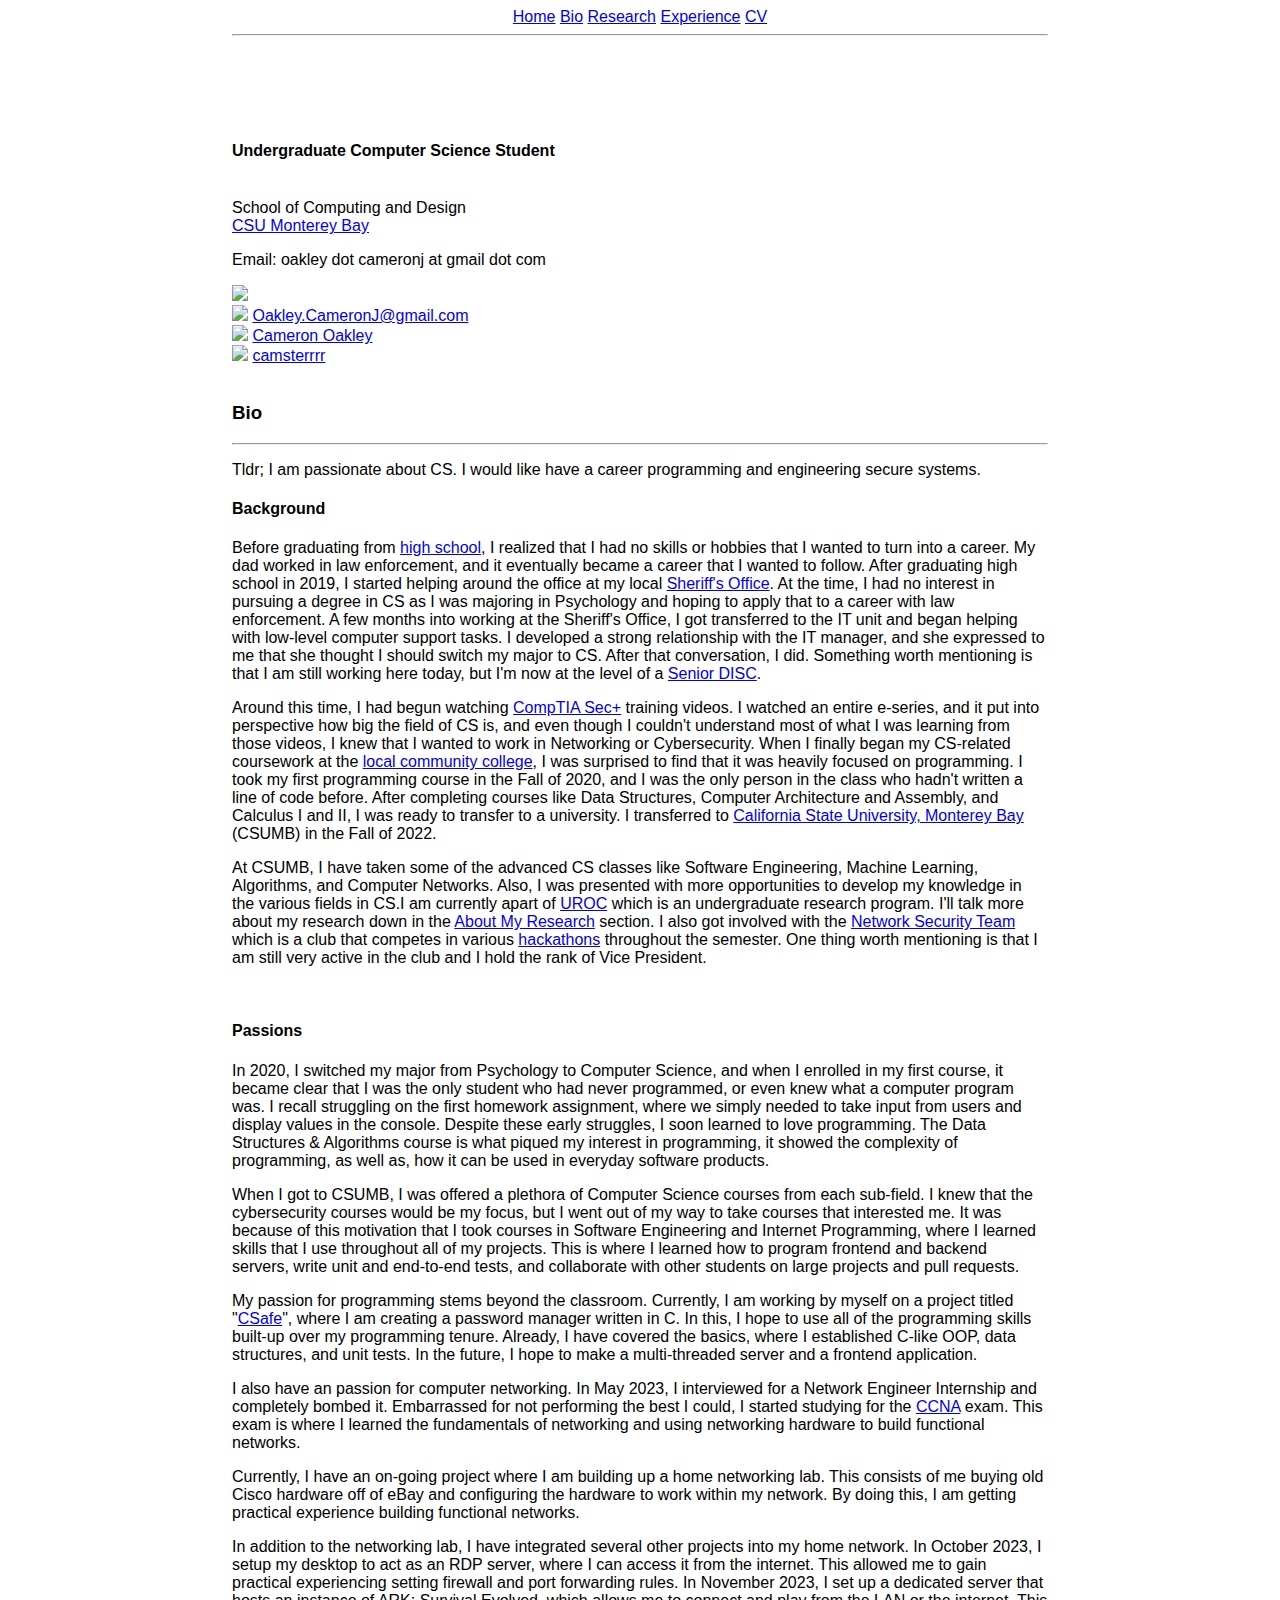
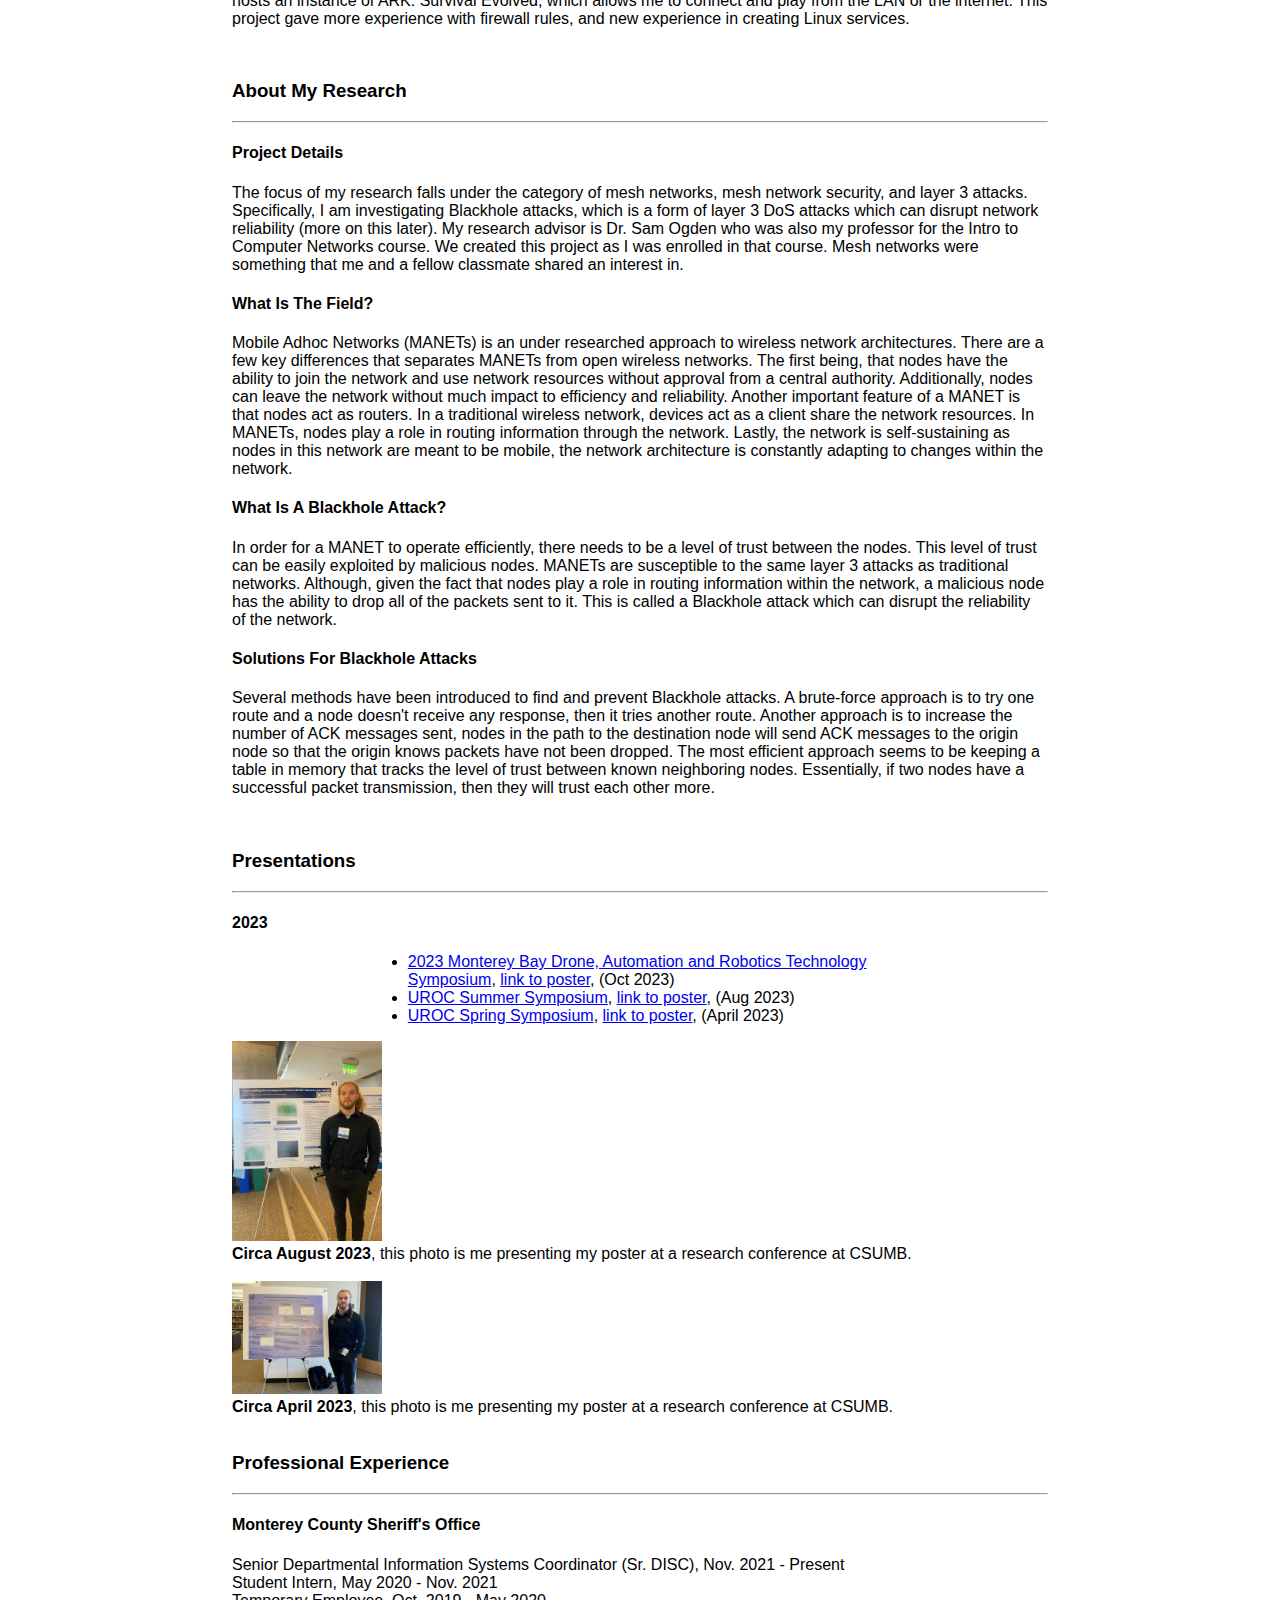
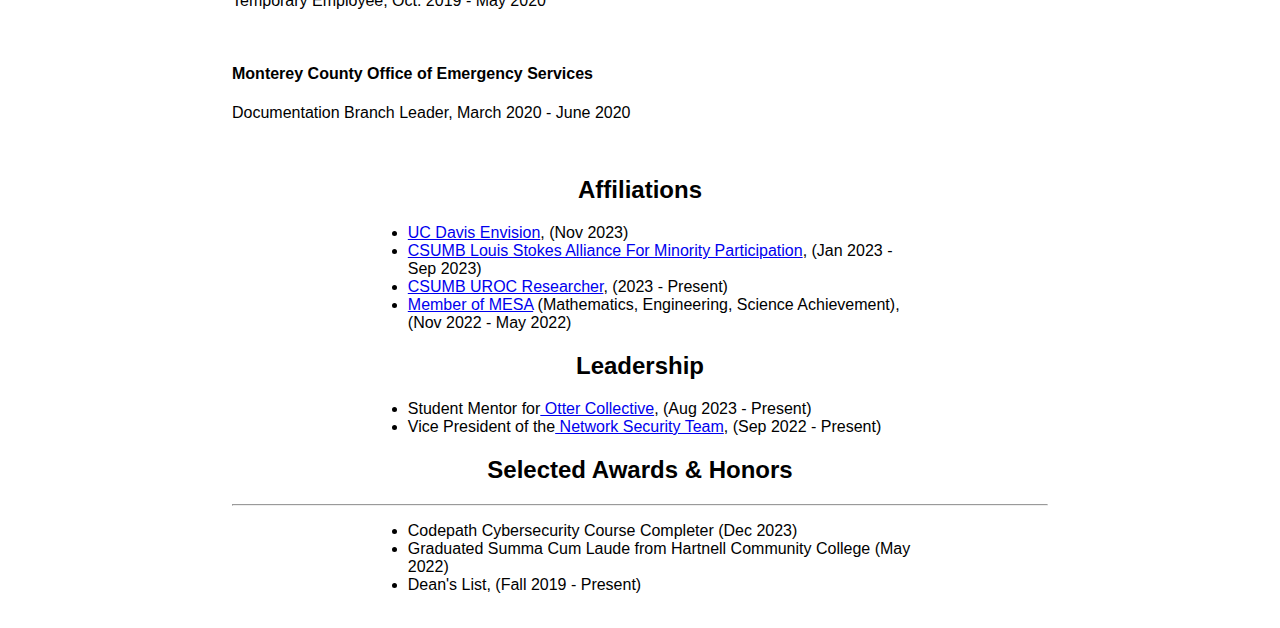
==== commit 71038214: "Commiting changes to index.html" ====
--- a/index.html
+++ b/index.html
@@ -4,171 +4,224 @@
         <meta charset="UTF-8">
         <meta name="viewport" content="width=device-width, initial-scale=1.0">
         <meta http-equiv="X-UA-Compatible" content="ie=edge">
-        <title> Home - Cameron Oakley </title>
-        <link href="https://cdn.jsdelivr.net/npm/bootstrap@5.3.1/dist/css/bootstrap.min.css" 
-            rel="stylesheet" integrity="sha384-4bw+/aepP/YC94hEpVNVgiZdgIC5+VKNBQNGCHeKRQN+PtmoHDEXuppvnDJzQIu9" 
-            crossorigin="anonymous">
+        <meta name="keywords" content="Cameron Oakley, CS, Hartnell, CSUMB, CSU Monterey Bay, EAHS, California State University, Software Engineering, Computer Networks, Network Security"> 
+        <meta name="description" content="Cameron Oakley's Homepage">
+        <title>Cameron Oakley</title>
+        <link href="https://cdn.jsdelivr.net/npm/bootstrap@5.3.1/dist/css/bootstrap.min.css" rel="stylesheet" integrity="sha384-4bw+/aepP/YC94hEpVNVgiZdgIC5+VKNBQNGCHeKRQN+PtmoHDEXuppvnDJzQIu9" crossorigin="anonymous">
         <link rel="stylesheet" href="public/stylesheets/style.css">
     </head>
     <body class="bg-dark">
-        <h1> Cameron Oakley </h1>
-        <section>
-            <nav>
-                <a href="index.html">Home</a>
-                <a href="research.html">Research</a>
-                <a href="public/pdfs/cv.pdf">CV</a>
-                <br>
-            </nav>
-        </section>
-        
-        <section>
-            <div class="card">
-                <div class="card-body">
-                    <h2> Getting Your Attention </h2>
-                    <hr>
+        <div class="card">
+            <div class="card-body">
+                <section>
+                    <nav>
+                        <div id="navDiv">
+                            <a href="#home">Home</a>
+                            <a href="#bio">Bio</a>
+                            <a href="#research">Research</a>
+                            <a href="#experience">Experience</a>
+                            <a href="files/pdfs/cv.pdf">CV</a>
+                        </div>
+                    </nav>
+                    <hr>
+                    <br>
+                </section>
+
+                <section id="home">
+                    <div id="headerInfo">
+                        <div>
+                            <h1>Cameron Oakley</h1>
+                            <p>
+                                <h4>Undergraduate Computer Science Student</h4>
+                                <br>
+                                School of Computing and Design
+                                <br>
+                                <a href="https://csumb.edu/">CSU Monterey Bay</a>
+                                <br>
+                            </p>
+                            <p>
+                                Email: oakley dot cameronj at gmail dot com
+                            </p>
+                        </div>
+                        <div>
+                            <img id="professional_photo" src="public/images/2022.jpg">
+                        </div>
+                    </div>
+                    <div id="mediaDiv">
+                        <div>
+                            <img class="icons" src="https://cdn.pixabay.com/photo/2014/06/07/13/01/icon-364244_960_720.png"> 
+                            <a href="mailto:Oakley.CameronJ@gmail.com">Oakley.CameronJ@gmail.com</a>
+                        </div>
+                        <div>
+                            <img class="icons" src="https://cdn.pixabay.com/photo/2017/08/23/22/59/linked-in-2674741_960_720.png"> 
+                            <a href="https://www.linkedin.com/in/cameron-oakley">Cameron Oakley</a>
+                        </div>
+                        <div>
+                            <img class="icons" src="https://cdn.pixabay.com/photo/2022/01/30/13/33/github-6980894_960_720.png"> 
+                            <a href="https://github.com/camsterrrr">camsterrrr</a>
+                        </div>
+                    </div>
+                    <br>
+                </section>
+
+                <section id="bio">
+                    <h3>Bio</h3>
+                    <hr>
+                    <p>
+                        Tldr; I am passionate about CS. I would like have a career programming and engineering secure systems.
+                    </p>
+                    <h4>Background</h4>
+                    <p>
+                        Before graduating from <a href="https://www.salinasuhsd.org/Domain/11">high school</a>, I realized that I had no skills or hobbies that I wanted to turn into a career. My dad worked in law enforcement, and it eventually became a career that I wanted to follow. After graduating high school in 2019, I started helping around the office at my local <a href="https://montereysheriff.org/">Sheriff's Office</a>. At the time, I had no interest in pursuing a degree in CS as I was majoring in Psychology and hoping to apply that to a career with law enforcement. A few months into working at the Sheriff's Office, I got transferred to the IT unit and began helping with low-level computer support tasks. I developed a strong relationship with the IT manager, and she expressed to me that she thought I should switch my major to CS. After that conversation, I did. Something worth mentioning is that I am still working here today, but I'm now at the level of a <a href="https://www.co.monterey.ca.us/government/departments-a-h/human-resources/human-resources/class-specifications">Senior DISC</a>.
+                    </p>
+                    <p>
+                        Around this time, I had begun watching <a href="https://www.comptia.org/certifications/security">CompTIA Sec+</a> training videos. I watched an entire e-series, and it put into perspective how big the field of CS is, and even though I couldn't understand most of what I was learning from those videos, I knew that I wanted to work in Networking or Cybersecurity. When I finally began my CS-related coursework at the <a href="https://www.hartnell.edu/">local community college</a>, I was surprised to find that it was heavily focused on programming. I took my first programming course in the Fall of 2020, and I was the only person in the class who hadn't written a line of code before. After completing courses like Data Structures, Computer Architecture and Assembly, and Calculus I and II, I was ready to transfer to a university. I transferred to <a href="https://csumb.edu/">California State University, Monterey Bay</a> (CSUMB) in the Fall of 2022.
+                    </p>
+                    <p>
+                        At CSUMB, I have taken some of the advanced CS classes like Software Engineering, Machine Learning, Algorithms, and Computer Networks. Also, I was presented with more opportunities to develop my knowledge in the various fields in CS.I am currently apart of <a href="https://csumb.edu/uroc/">UROC</a> which is an undergraduate research program. I'll talk more about my research down in the <a href="#research">About My Research</a> section. I also got involved with the <a href="https://csumbnetsecteam.blogspot.com/">Network Security Team</a> which is a club that competes in various <a href="https://ctftime.org/">hackathons</a> throughout the semester. One thing worth mentioning is that I am still very active in the club and I hold the rank of Vice President.
+                    </p>
+                    <br>
+                    <h4>Passions</h4>
+                    <p>
+                        In 2020, I switched my major from Psychology to Computer Science, and when I enrolled in my first course, it became clear that I was the only student who had never programmed, or even knew what a computer program was. I recall struggling on the first homework assignment, where we simply needed to take input from users and display values in the console. Despite these early struggles, I soon learned to love programming. The Data Structures & Algorithms course is what piqued my interest in programming, it showed the complexity of programming, as well as, how it can be used in everyday software products.
+                    </p>
+                    <p>
+                        When I got to CSUMB, I was offered a plethora of Computer Science courses from each sub-field. I knew that the cybersecurity courses would be my focus, but I went out of my way to take courses that interested me. It was because of this motivation that I took courses in Software Engineering and Internet Programming, where I learned skills that I use throughout all of my projects. This is where I learned how to program frontend and backend servers, write unit and end-to-end tests, and collaborate with other students on large projects and pull requests.
+                    </p>
+                    <p>
+                        My passion for programming stems beyond the classroom. Currently, I am working by myself on a project titled "<a href="https://github.com/camsterrrr/CSafe/tree/main">CSafe</a>", where I am creating a password manager written in C. In this, I hope to use all of the programming skills built-up over my programming tenure. Already, I have covered the basics, where I established C-like OOP, data structures, and unit tests. In the future, I hope to make a multi-threaded server and a frontend application.
+                    </p>
+                    <p>
+                        I also have an passion for computer networking. In May 2023, I interviewed for a Network Engineer Internship and completely bombed it. Embarrassed for not performing the best I could, I started studying for the <a href="https://www.cisco.com/c/en/us/training-events/training-certifications/certifications/associate/ccna.html">CCNA</a> exam. This exam is where I learned the fundamentals of networking and using networking hardware to build functional networks. 
+                    </p>
+                    <p>
+                        Currently, I have an on-going project where I am building up a home networking lab. This consists of me buying old Cisco hardware off of eBay and configuring the hardware to work within my network. By doing this, I am getting practical experience building functional networks. 
+                    </p>
+                    <p>
+                        In addition to the networking lab, I have integrated several other projects into my home network. In October 2023, I setup my desktop to act as an RDP server, where I can access it from the internet. This allowed me to gain practical experiencing setting firewall and port forwarding rules. In November 2023, I set up a dedicated server that hosts an instance of ARK: Survival Evolved, which allows me to connect and play from the LAN or the internet. This project gave more experience with firewall rules, and new experience in creating Linux services.
+                    </p>
+                    <br>
+                </section>
+
+                <section id="research">
+                    <h3>About My Research</h3>
+                    <hr>
+                    <h4>Project Details</h4>
                     <p> 
-                        Hello, to the lucky soul that managed to find this link. My name is Cameron Oakley, and 
-                        I am an undergraduate student at <a href="https://csumb.edu/">California State University Monterey Bay</a> (CSUMB). I am 
-                        concentrating my degree in <a href="https://csumb.edu/scd/cs-course-curriculum/">Networks and Security</a> which is what my interest 
-                        and focus of research is in at the moment. See below for some quick information about me. 
-                        Proceed at the risk of you own time (unless you are a script, then I will try to make this 
-                        easy for you).
-                    </p>
-                    <p> 
-                        If you care for more information about my research, then more detailed information will be included 
-                        on the <a href="research.html">Research page</a>.
-                    </p>
-                    <br>
-
-                    <h2> My Background in Three Paragraphs</h2>
-                    <hr>
-                    <p>
-                        After graduating high school in 2019 I landed an IT-related internship at my local <a href="https://montereysheriff.org/">Sheriff's Office</a>. 
-                        At the time, I had no interest in pursuing a degree in CS as I was majoring in Psychology and hoping to apply that
-                        to a career with law enforcement.
-                    </p>
-                    <p>
-                        After a few months of working at this internship, I started watching training videos <a href="https://www.comptia.org/certifications/security">CompTIA Sec+</a>
-                        and this was my first real exposure to CS. After this, I switched my major to CS and began pursuing it. I later
-                        transferred from Hartnell Community College to CSUMB where I am currently attending. Since watching those first
-                        CompTIA Sec+ training videos, I have kept an interest in computer networks and cybersecurity, even though most of my 
-                        coursework has been focused on programming. I believe this is why I am drawn to the field of reverse engineering. 
-                    </p>
-                    <p>
-                        At CSUMB I was presented with more opportunites to get involved in CS projects and develop skills not taught in 
-                        the courses I was taking. This leads us to today, where I am conducting undergraduate research and am juggling 
-                        several different projects related to my interests in CS.
-                    </p>
-                    <p> 
-                        My favorite classes that I have completed so far: Introduction to Computer Networks, Algorithms and Algorithm Design, 
-                        Internet Programming, Software Engineering, and Data Structures.
-                    </p>
-                    <br>
-
-                    <h2> So... What Do I Look Like? </h2>
-                    <hr>
-                    <div class="img-flex">
-                        <div>
-                            <img alt="A picture of me in May 2022." src="public\images\2022.jpg">
-                            <figcaption> <b>Circa May 2022</b>, my hair is longer now and I have probably balded a 
-                                bit more. </figcaption>
-                        </div>
-                        <div>
-                            <img alt="A picture of me in May 2023." src="public\images\2023.jpg">
-                            <figcaption> <b>Circa May 2023</b>, to confirm the previous figcaption. </figcaption>
-                        </div>
+                        The focus of my research falls under the category of mesh networks, mesh network security, and layer 3 attacks. Specifically, I am investigating Blackhole attacks, which is a form of layer 3 DoS attacks which can disrupt network reliability (more on this later). My research advisor is Dr. Sam Ogden who was also my professor for the Intro to Computer Networks course. We created this project as I was enrolled in that course. Mesh networks were something that me and a fellow classmate shared an interest in. 
+                    </p>
+                    <h4>What Is The Field?</h4>
+                    <p>
+                        Mobile Adhoc Networks (MANETs) is an under researched approach to wireless network architectures. There are a few key differences that separates MANETs from open wireless networks. The first being, that nodes have the ability to join the network and use network resources without approval from a central authority. Additionally, nodes can leave the network without much impact to efficiency and reliability. Another important feature of a MANET is that nodes act as routers. In a traditional wireless network, devices act as a client share the network resources. In MANETs, nodes play a role in routing information through the network. Lastly, the network is self-sustaining as nodes in this network are meant to be mobile, the network architecture is constantly adapting to changes within the network. 
+                    </p>
+                    <h4>What Is A Blackhole Attack?</h4>
+                    <p>
+                        In order for a MANET to operate efficiently, there needs to be a level of trust between the nodes. This level of trust can be easily exploited by malicious nodes. MANETs are susceptible to the same layer 3 attacks as traditional networks. Although, given the fact that nodes play a role in routing information within the network, a malicious node has the ability to drop all of the packets sent to it. This is called a Blackhole attack which can disrupt the reliability of the network. 
+                    </p>
+                    <h4>Solutions For Blackhole Attacks</h4>
+                    <p>
+                        Several methods have been introduced to find and prevent Blackhole attacks. A brute-force approach is to try one route and a node doesn't receive any response, then it tries another route. Another approach is to increase the number of ACK messages sent, nodes in the path to the destination node will send ACK messages to the origin node so that the origin knows packets have not been dropped. The most efficient approach seems to be keeping a table in memory that tracks the level of trust between known neighboring nodes. Essentially, if two nodes have a successful packet transmission, then they will trust each other more. 
+                    </p>
+                    <br>
+                </section>
+
+                <!-- <section id="publications">
+                    <h3>Publications</h3>
+                    <hr>
+
+                    <br>
+                </section> -->
+
+                <section id="presentations">
+                    <h3>Presentations</h3>
+                    <hr>
+                    <h4>2023</h4>
+                    <ul>
+                        <li><a href="https://csumb.edu/news/news-listing/2023/q4/2023-monterey-bay-drone-automation-and-robotics-technology-symposium-at-csumb/">2023 Monterey Bay Drone, Automation and Robotics Technology Symposium</a>, <a href="files/pdfs/coakley_summer_symposium.pdf">link to poster</a>, (Oct 2023)</li>
+                        <li><a href="https://csumb.edu/uroc/summer-research-symposium-0/">UROC Summer Symposium</a>, <a href="files/pdfs/coakley_summer_symposium.pdf">link to poster</a>, (Aug 2023)</li>
+                        <li><a href="https://csumb.edu/uroc/research-scholarship-creative-activity-spring-showcase-0/">UROC Spring Symposium</a>, <a href="files/pdfs/coakley_spring_symposium.pdf">link to poster</a>, (April 2023)</li>
+                    </ul>
+                    <div id="presentationPics">
+                        <img alt="UROC Showcase Summer 2023" id="uroc" src="public/images/2023_summer_uroc.jpg">
+                        <figcaption> 
+                            <b>Circa August 2023</b>, this photo is me presenting my poster at a research conference at CSUMB.
+                        </figcaption>
+                        <br>
+                        <img alt="UROC Showcase Spring 2023" id="uroc" src="public/images/2023_spring_uroc.jpg">
+                        <figcaption> 
+                            <b>Circa April 2023</b>, this photo is me presenting my poster at a research conference at CSUMB.
+                        </figcaption>
                     </div>
                     <br>
-            
-                    <h2> More About My Interests </h2>
-                    <hr>
-                    <p> 
-                        If I haven't lost your attention yet, allow me to explain some of the projects I am currently working on. I'm 
-                        interested in most things that are CS-realted, but computer networks and cybersecurity are what I am most 
-                        interested in. As of the time of writing, I am working on the following projects related to my interests: 
-                    </p>
-                    <table class="table">
-                        <tr>
-                            <th> Project name </th> 
-                            <th> Description </th> 
-                            <th> Progress? </th> 
-                            <th> Relevant links </th>
-                        </tr>
-                        <tr>
-                            <td> Undergraduate Research </td>
-                            <td> 
-                                The focus of my research is preventing Blackhole attacks in Mobile Adhoc Networks (<a href="https://www.geeksforgeeks.org/introduction-of-mobile-ad-hoc-network-manet/">MANETs</a>). 
-                                At the time of writing, I have deleved pretty deep into understanding the field and issue. I am working on finding a MANET 
-                                routing protocol I can use in a simulated environement to develop a mitigation strategy.
-                            </td>   
-                            <td> Actively struggling </td>  
-                            <td> Private GitHub repo :( </td>
-                        </tr>
-                        <tr>
-                            <td> <a href="https://www.cisco.com/c/en/us/training-events/training-certifications/exams/current-list/ccna-200-301.html">CCNA</a> Exam </td>
-                            <td> 
-                                In May 2023 I bombed an interview for a Network Engineer Internship. It was a learning moment for me as I know I could've 
-                                prepared better. It motivated me to sit down and begin studying for the CCNA exam. The CCNA exam itself is an intro 
-                                networking certification and teaches you the theory of computer netowrks along with how to use networking hardware.
-                            </td>
-                            <td> Plan to take exam in Fall 2023 </td>  
-                            <td> NA </td>
-                        </tr>
-                        <tr>
-                            <td> Home networking lab</td>
-                            <td> 
-                                I'm currently building a home networking lab with swtiches, routers, ACLs, and pis that I bought off of eBay. This project
-                                is done in conjunction with my CCNA studies.
-                            </td>   
-                            <td> Actively working on this in my spare time </td>  
-                            <td> NA </td>
-                        </tr>
-                        <tr>
-                            <td> Learning reverse engineering </td> 
-                            <td> 
-                                I have competed in a few <a hre="https://ctftime.org/">hackathons</a> and I have always found the reverse engineering prompts the most interesting. Given
-                                my knowledge of programming and love for security, it is almost he perfect mix for me. I am actively reading through a 
-                                textbook that most Reddit users seem to recommend for getting an introduction to reverse engineering.
-                            </td>   
-                            <td> Actively learning in my spare time </td>  
-                            <td> <a href="https://malwareanalysis.co/wp-content/uploads/2019/09/Practical_Malware_Analysis.pdf"> pdf copy of textbook </a> </td>
-                        </tr>
-                    </table>
-                    <br>
-
-                    <hr>
-                    <p> 
-                        Catching scripts: Computer Science Network and Security, Networking, CCNA, MANETs, Mesh Networks, Cybersecurity, 
-                        and Hackathons and Pen testing. 
-                    </p>
-                    <p>
-                        If you have any questions or interest in my research feel free to email me, 
-                        <a href="mailto:Oakley.CameronJ@gmail.com">Oakley.CameronJ@gmail.com</a>.
-                    </p>
-
-                </div>
+                </section>
+
+                <section id="experience">
+                    <h3>Professional Experience</h3>
+                    <hr>
+                    <h4>Monterey County Sheriff's Office</h4>
+                    <p>
+                        Senior Departmental Information Systems Coordinator (Sr. DISC), Nov. 2021 - Present
+                        <br>
+                        Student Intern, May 2020 - Nov. 2021
+                        <br>
+                        Temporary Employee, Oct. 2019 - May 2020
+                    </p>
+                    <br>
+
+                    <h4>Monterey County Office of Emergency Services</h4>
+                    <p>
+                        Documentation Branch Leader, March 2020 - June 2020
+                    </p>
+                    <br>
+                </section>
+
+
+                <section id="affiliations">
+                    <h2>Affiliations</h2>
+                    <ul>
+                        <li><a href="https://grad.ucdavis.edu/envision-uc-davis">UC Davis Envision</a>, (Nov 2023)</li>
+                        <li><a href="https://csumb.edu/uroc/csu-lsamp-monterey-bay/">CSUMB Louis Stokes Alliance For Minority Participation</a>, (Jan 2023 - Sep 2023)</li>
+                        <li><a href="https://csumb.edu/uroc/">CSUMB UROC Researcher</a>, (2023 - Present)</li>
+                        <li><a href="https://www.hartnell.edu/academics-affairs/academics/stem/mesa/index.html">Member of MESA</a> (Mathematics, Engineering, Science Achievement), (Nov 2022 - May 2022)</li>
+                    </ul>
+                </section>
+
+                <section id="leadership">
+                    <h2>Leadership</h2>
+                    <ul>
+                        <li>Student Mentor for<a href="https://csumb.edu/studentlife/otter-collective/"> Otter Collective</a>, (Aug 2023 - Present)</li>
+                        <li>Vice President of the<a href="https://csumb.edu/studentlife/otter-collective/"> Network Security Team</a>, (Sep 2022 - Present)</li>
+                    </ul>
+                </section>
+
+                <section id="awards">
+                    <h2> Selected Awards & Honors </h2>
+                    <hr>
+                    <ul>
+                        <li>Codepath Cybersecurity Course Completer (Dec 2023)</li>
+                        <li>Graduated Summa Cum Laude from Hartnell Community College (May 2022)</li>
+                        <li>Dean's List, (Fall 2019 - Present)</li>
+                    </ul>
+                    <br>
+                </section>
+
+                <!-- <section id="certifications">
+                    <h3>Certifications</h3>
+                    <hr>
+
+                    <br>
+                </section>
+
+                <section id="service">
+                    <h3>Service</h3>
+                    <hr>
+                    <h4>2023</h4>
+                    <ul>
+                        <li><a href="https://csumb.edu/studentlife/otter-collective/">Otter Collective</a></li>
+                    </ul>
+                    <br>
+                </section> -->
             </div>
-        </section>
-
-        <section>
-            <footer>
-                <br>
-                <div>
-                    <img class="img-footer" src="https://cdn.pixabay.com/photo/2014/06/07/13/01/icon-364244_960_720.png"> 
-                    <a href="mailto:Oakley.CameronJ@gmail.com">Oakley.CameronJ@gmail.com</a>
-                    |
-                    <img class="img-footer" src="https://cdn.pixabay.com/photo/2017/08/23/22/59/linked-in-2674741_960_720.png"> 
-                    <a href="https://www.linkedin.com/in/cameron-oakley">Cameron Oakley</a>
-                    |
-                    <img class="img-footer" src="https://cdn.pixabay.com/photo/2022/01/30/13/33/github-6980894_960_720.png"> 
-                    <a href="https://github.com/camoakley">camoakley</a>
-                </div>
-                <p> Last updated: 2023-07-27</p>
-                <br>
-            </footer>
-        </section>
-        
-
-        <script src="index.js"></script>
+        </div>
     </body>
 </html>--- a/public/stylesheets/style.css
+++ b/public/stylesheets/style.css
@@ -15,11 +15,13 @@
     text-align: center;
 }
 
-h2 {
+footer, h2, nav {
     text-align: center;
 }
 
 img {
+    justify-content: center;
+    margin: auto 0;
     length: 150px;
     width: 150px;
 }
@@ -44,25 +46,6 @@
     width: 20px;
 }
 
-input {
-    border: 2px solid;
-    border-radius: 4px;
-    padding: 6px 14px;
-}
-
-button {
-    align-items: center;
-    background: #6E6D70;
-    border-radius: 6px;
-    color: white;
-    font-family: -apple-system, BlinkMacSystemFont, 'Roboto', sans-serif;
-    padding: 6px 14px;
-}
-
-button:hover {
-    box-shadow: inset 0px 0.8px 0px -0.25px rgba(255, 255, 255, 0.2), 0px 0.5px 1px rgba(0, 0, 0, 0.1), 0px 0px 0px 3.5px rgba(58, 108, 217, 0.5);
-}
-
 table {
     margin-left: auto;
     margin-right: auto;
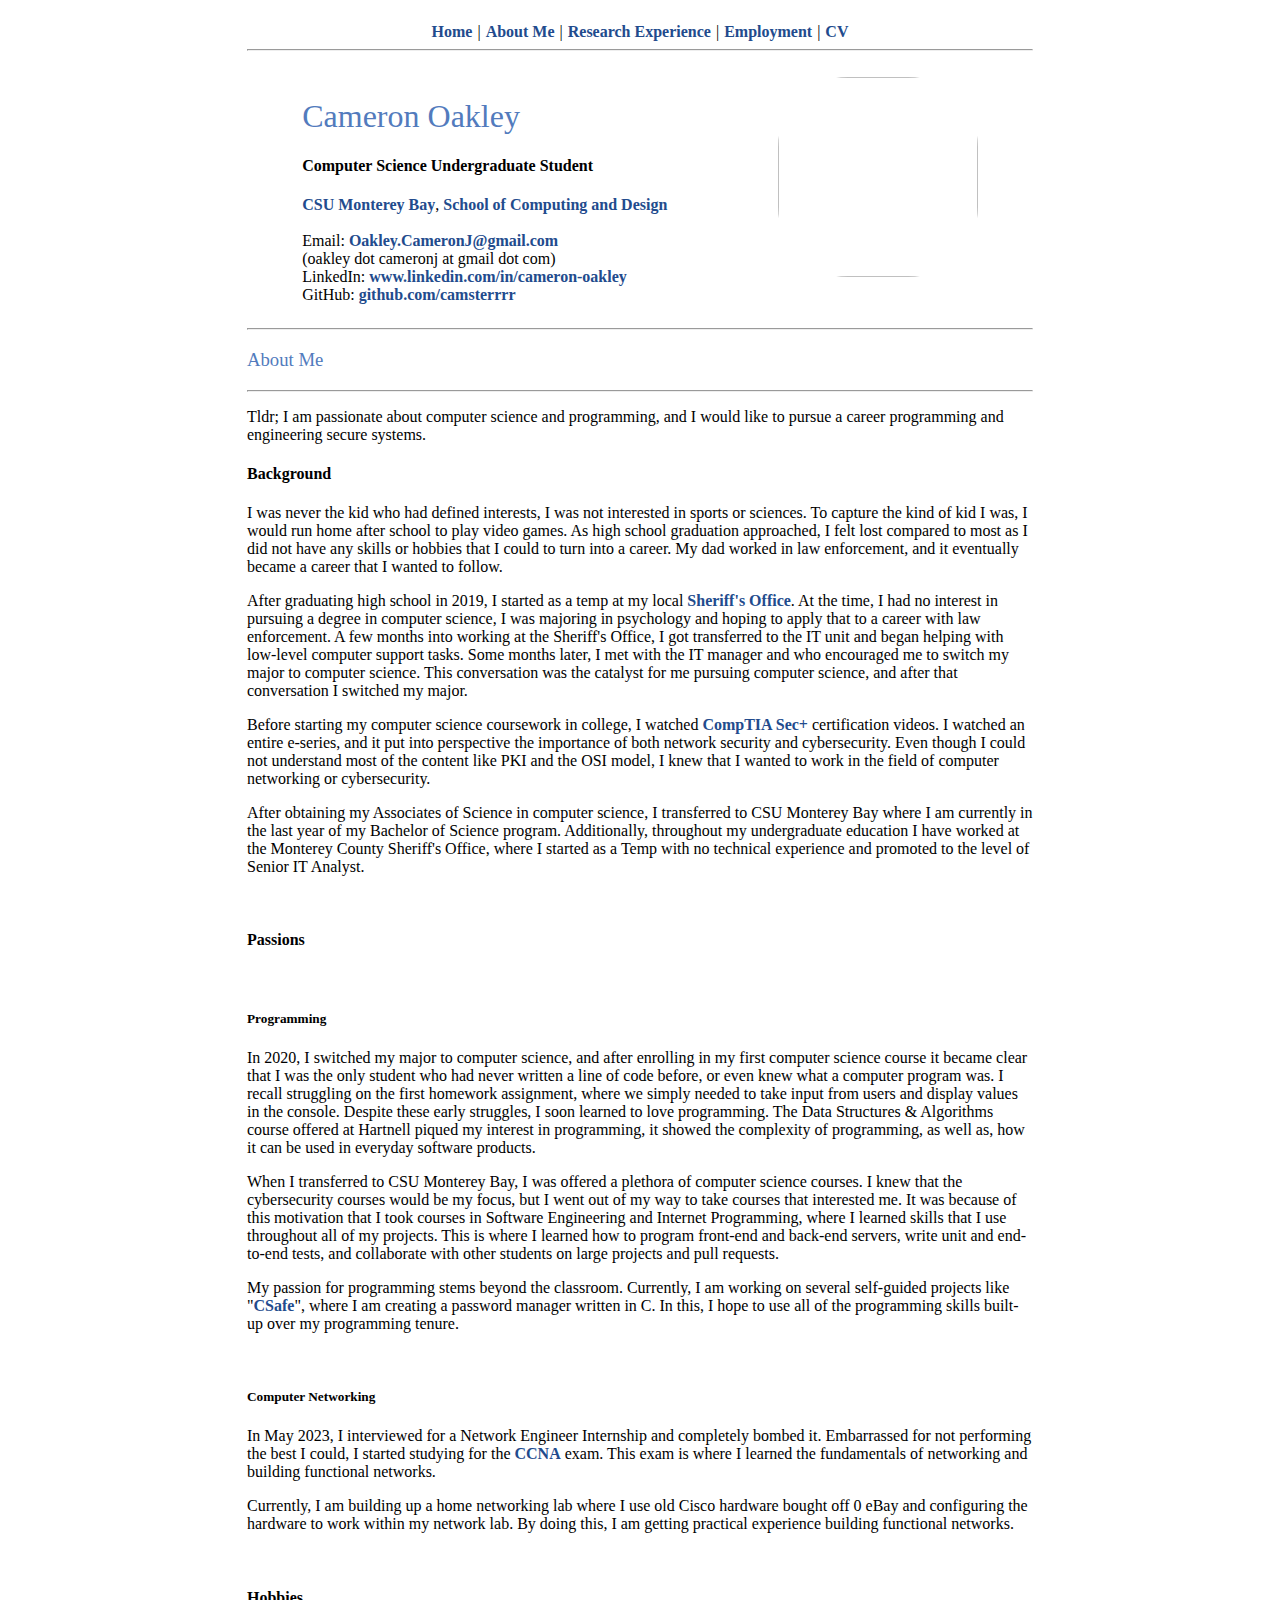
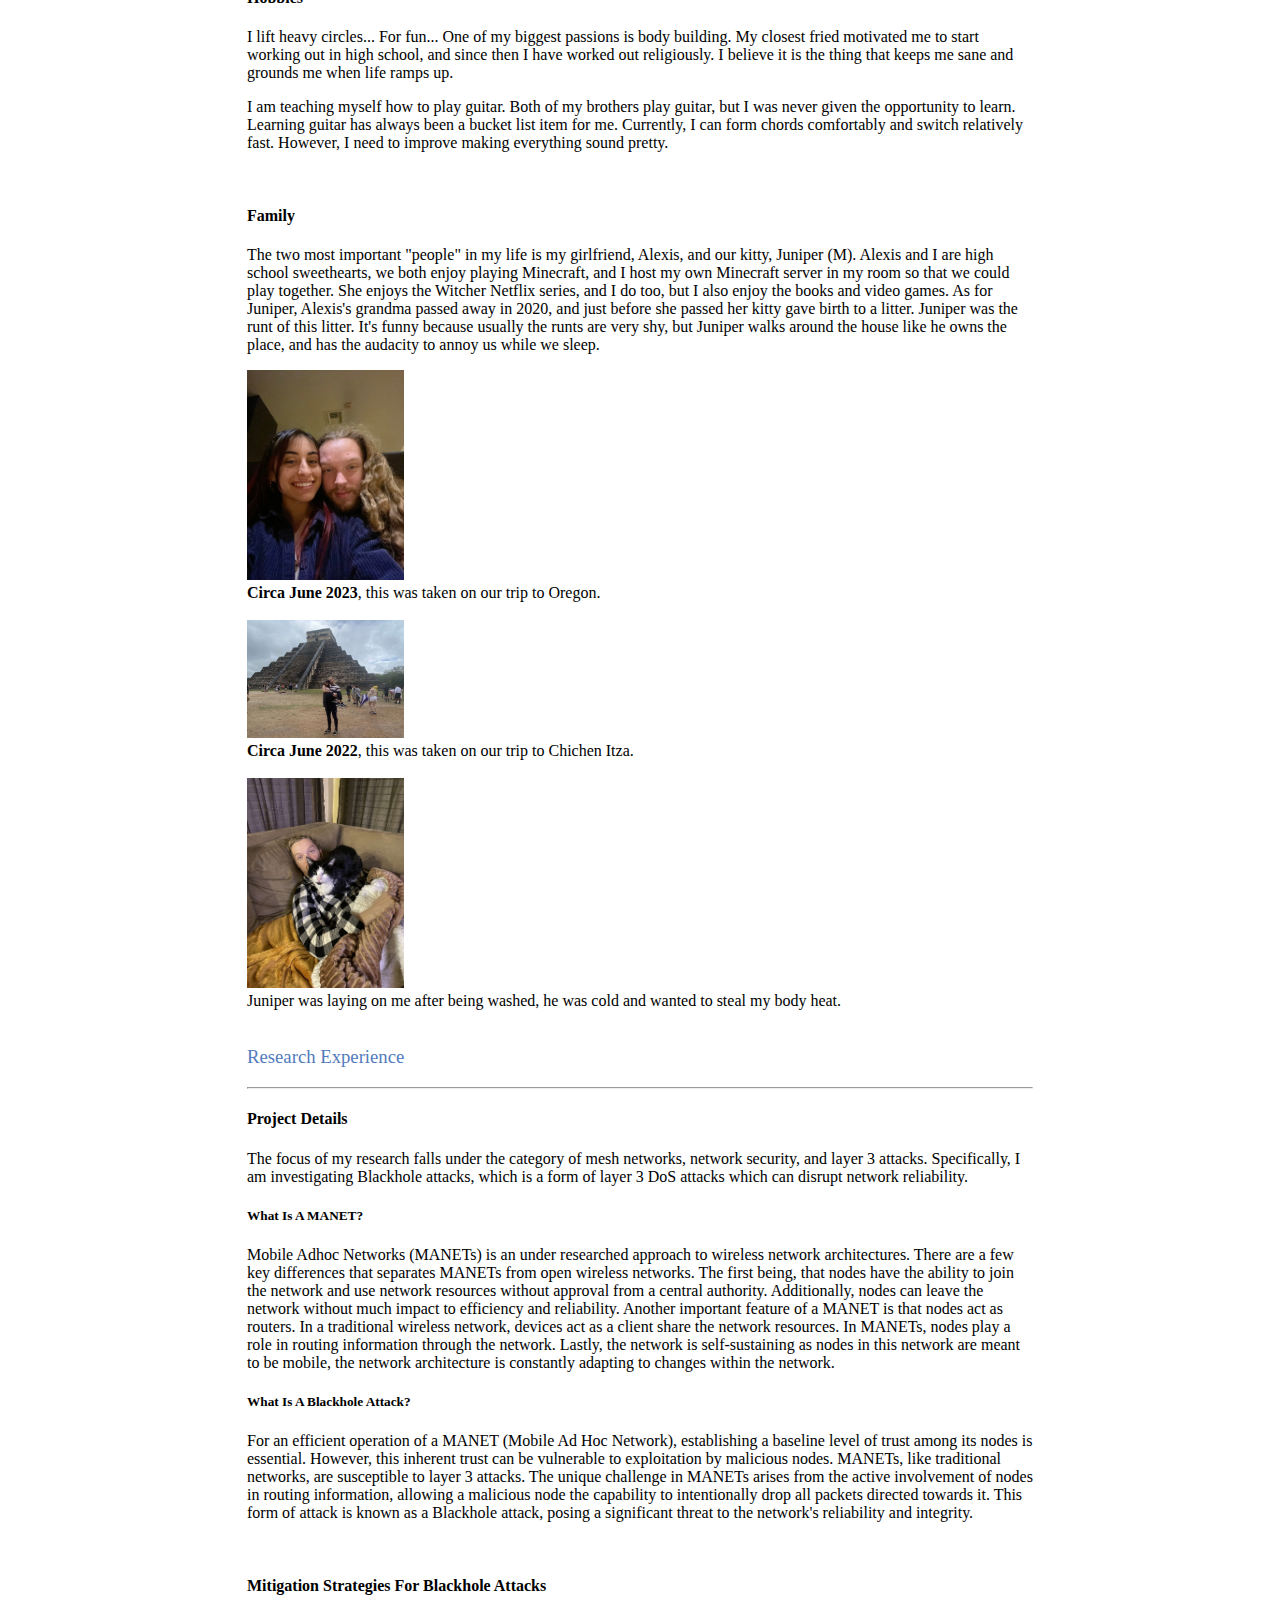
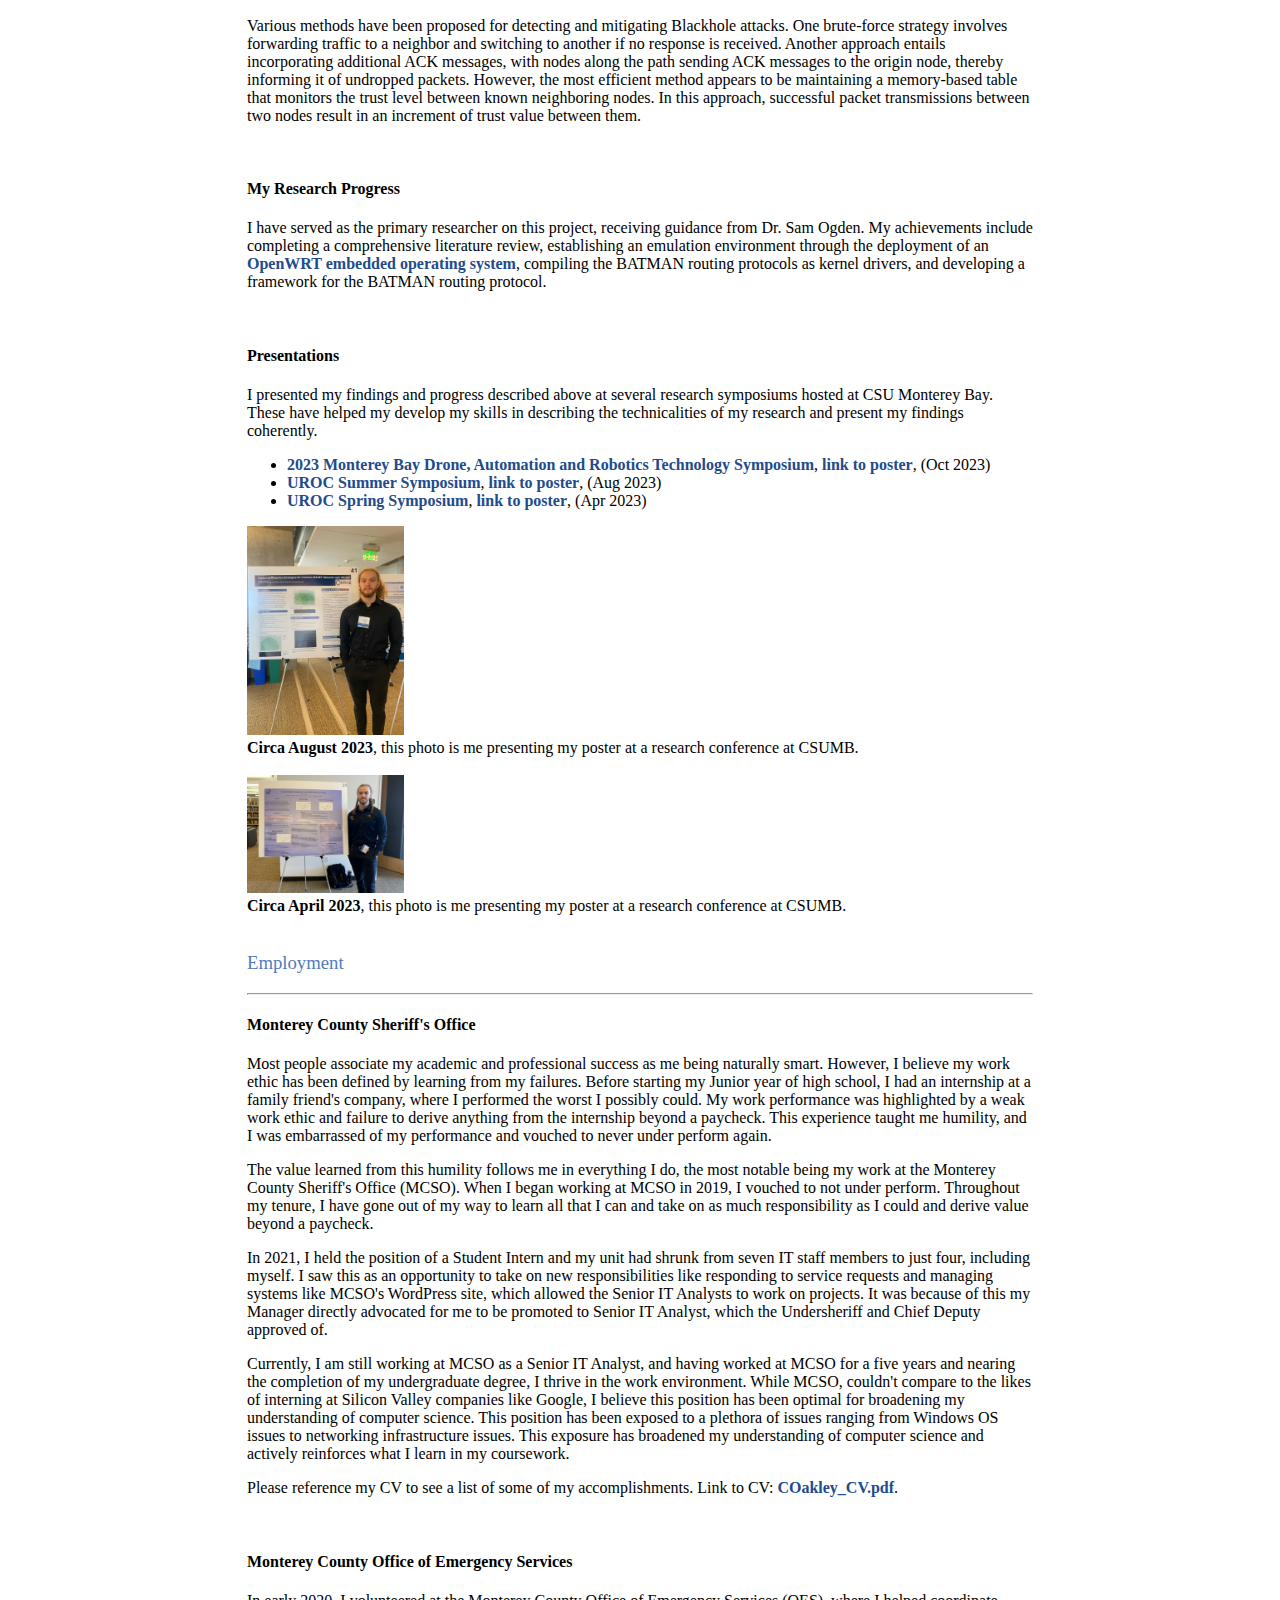
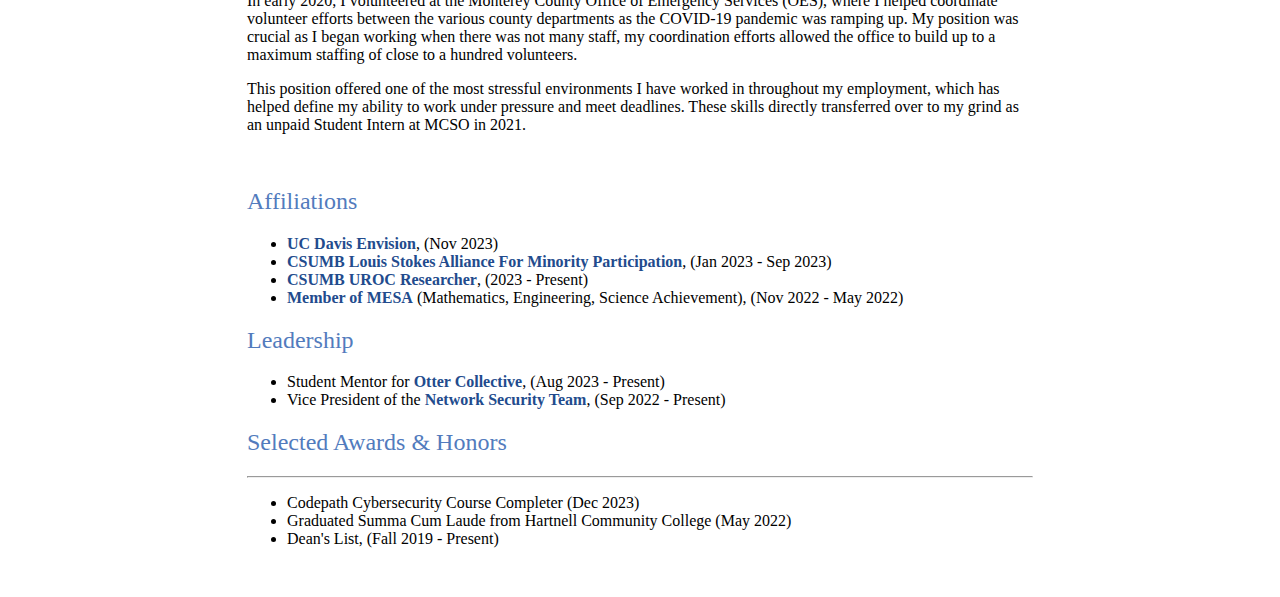
==== commit ee14294f: "Adding new sections, cv, and pictures" ====
--- a/index.html
+++ b/index.html
@@ -16,11 +16,11 @@
                 <section>
                     <nav>
                         <div id="navDiv">
-                            <a href="#home">Home</a>
-                            <a href="#bio">Bio</a>
-                            <a href="#research">Research</a>
-                            <a href="#experience">Experience</a>
-                            <a href="files/pdfs/cv.pdf">CV</a>
+                            <a class="navA" href="#home">Home</a>|
+                            <a class="navA" href="#bio">About Me</a>|
+                            <a class="navA" href="#research">Research Experience</a>|
+                            <a class="navA" href="#experience">Employment</a>|
+                            <a class="navA" href="files/pdfs/COakley_CV.pdf">CV</a>
                         </div>
                     </nav>
                     <hr>
@@ -32,145 +32,177 @@
                         <div>
                             <h1>Cameron Oakley</h1>
                             <p>
-                                <h4>Undergraduate Computer Science Student</h4>
-                                <br>
-                                School of Computing and Design
-                                <br>
-                                <a href="https://csumb.edu/">CSU Monterey Bay</a>
-                                <br>
-                            </p>
-                            <p>
-                                Email: oakley dot cameronj at gmail dot com
+                                <h4>Computer Science Undergraduate Student</h4>
+                                <a href="https://csumb.edu/">CSU Monterey Bay</a>, <a href="https://csumb.edu/scd/">School of Computing and Design</a>
+                                <br>
+                                <br>
+                                Email: <a href="mailto:Oakley.CameronJ@gmail.com">Oakley.CameronJ@gmail.com</a> 
+                                <br>
+                                (oakley dot cameronj at gmail dot com)
+                                <br>
+                                LinkedIn: <a href="https://www.linkedin.com/in/cameron-oakley">www.linkedin.com/in/cameron-oakley</a>
+                                <br>
+                                GitHub: <a href="https://github.com/camsterrrr">github.com/camsterrrr</a>
                             </p>
                         </div>
                         <div>
                             <img id="professional_photo" src="public/images/2022.jpg">
                         </div>
                     </div>
-                    <div id="mediaDiv">
-                        <div>
-                            <img class="icons" src="https://cdn.pixabay.com/photo/2014/06/07/13/01/icon-364244_960_720.png"> 
-                            <a href="mailto:Oakley.CameronJ@gmail.com">Oakley.CameronJ@gmail.com</a>
-                        </div>
-                        <div>
-                            <img class="icons" src="https://cdn.pixabay.com/photo/2017/08/23/22/59/linked-in-2674741_960_720.png"> 
-                            <a href="https://www.linkedin.com/in/cameron-oakley">Cameron Oakley</a>
-                        </div>
-                        <div>
-                            <img class="icons" src="https://cdn.pixabay.com/photo/2022/01/30/13/33/github-6980894_960_720.png"> 
-                            <a href="https://github.com/camsterrrr">camsterrrr</a>
-                        </div>
+                    <hr>
+                </section>
+
+                <section id="bio">
+                    <h3>About Me</h3>
+                    <hr>
+                    <p>
+                        Tldr; I am passionate about computer science and programming, and I would like to pursue a career programming and engineering secure systems.
+                    </p>
+                    <h4>Background</h4>
+                    <p>
+                        I was never the kid who had defined interests, I was not interested in sports or sciences. To capture the kind of kid I was, I would run home after school to play video games. As high school graduation approached, I felt lost compared to most as I did not have any skills or hobbies that I could to turn into a career. My dad worked in law enforcement, and it eventually became a career that I wanted to follow. 
+                    </p>
+                    <p>
+                        After graduating high school in 2019, I started as a temp at my local <a href="https://montereysheriff.org/">Sheriff's Office</a>. At the time, I had no interest in pursuing a degree in computer science, I was majoring in psychology and hoping to apply that to a career with law enforcement. A few months into working at the Sheriff's Office, I got transferred to the IT unit and began helping with low-level computer support tasks. Some months later, I met with the IT manager and who encouraged me to switch my major to computer science. This conversation was the catalyst for me pursuing computer science, and after that conversation I switched my major.
+                    </p>
+                    <p>
+                        Before starting my computer science coursework in college, I watched <a href="https://www.comptia.org/certifications/security">CompTIA Sec+</a> certification videos. I watched an entire e-series, and it put into perspective the importance of both network security and cybersecurity. Even though I could not understand most of the content like PKI and the OSI model, I knew that I wanted to work in the field of computer networking or cybersecurity. 
+                        <!-- Now, I realize my interests in the field opposed my peers. It is clear that my peers wanted to create new software, and I wanted to engineer secure systems.  -->
+                    </p>
+                    <p>
+                        After obtaining my Associates of Science in computer science, I transferred to CSU Monterey Bay where I am currently in the last year of my Bachelor of Science program. Additionally, throughout my undergraduate education I have worked at the Monterey County Sheriff's Office, where I started as a Temp with no technical experience and promoted to the level of Senior IT Analyst.
+                    </p>
+                    <br>
+                    <h4>Passions</h4>
+                    <br>
+                    <h5>Programming</h5>
+                    <p>
+                        In 2020, I switched my major to computer science, and after enrolling in my first computer science course it became clear that I was the only student who had never written a line of code before, or even knew what a computer program was. I recall struggling on the first homework assignment, where we simply needed to take input from users and display values in the console. Despite these early struggles, I soon learned to love programming. The Data Structures & Algorithms course offered at Hartnell piqued my interest in programming, it showed the complexity of programming, as well as, how it can be used in everyday software products.
+                    </p>
+                    <p>
+                        When I transferred to CSU Monterey Bay, I was offered a plethora of computer science courses. I knew that the cybersecurity courses would be my focus, but I went out of my way to take courses that interested me. It was because of this motivation that I took courses in Software Engineering and Internet Programming, where I learned skills that I use throughout all of my projects. This is where I learned how to program front-end and back-end servers, write unit and end-to-end tests, and collaborate with other students on large projects and pull requests.
+                    </p>
+                    <p>
+                        My passion for programming stems beyond the classroom. Currently, I am working on several self-guided projects like "<a href="https://github.com/camsterrrr/CSafe/tree/main">CSafe</a>", where I am creating a password manager written in C. In this, I hope to use all of the programming skills built-up over my programming tenure. 
+                    </p>
+                    <br>
+                    <h5>Computer Networking</h5>
+                    <p>
+                        In May 2023, I interviewed for a Network Engineer Internship and completely bombed it. Embarrassed for not performing the best I could, I started studying for the <a href="https://www.cisco.com/c/en/us/training-events/training-certifications/certifications/associate/ccna.html">CCNA</a> exam. This exam is where I learned the fundamentals of networking and building functional networks. 
+                    </p>
+                    <p>
+                        Currently, I am building up a home networking lab where I use old Cisco hardware bought off 0 eBay and configuring the hardware to work within my network lab. By doing this, I am getting practical experience building functional networks. 
+                    </p>
+                    <br>
+                    <h4>Hobbies</h4>
+                    <p>
+                        I lift heavy circles... For fun... One of my biggest passions is body building. My closest fried motivated me to start working out in high school, and since then I have worked out religiously. I believe it is the thing that keeps me sane and grounds me when life ramps up.
+                    </p>
+                    <p>
+                        I am teaching myself how to play guitar. Both of my brothers play guitar, but I was never given the opportunity to learn. Learning guitar has always been a bucket list item for me. Currently, I can form chords comfortably and switch relatively fast. However, I need to improve making everything sound pretty.
+                    </p>
+                    <br>
+
+                    <h4>Family</h4>
+                    <p>
+                        The two most important "people" in my life is my girlfriend, Alexis, and our kitty, Juniper (M). Alexis and I are high school sweethearts, we both enjoy playing Minecraft, and I host my own Minecraft server in my room so that we could play together. She enjoys the Witcher Netflix series, and I do too, but I also enjoy the books and video games. As for Juniper, Alexis's grandma passed away in 2020, and just before she passed her kitty gave birth to a litter. Juniper was the runt of this litter. It's funny because usually the runts are very shy, but Juniper walks around the house like he owns the place, and has the audacity to annoy us while we sleep.
+                    </p>
+                    <div class="picDiv">
+                        <img alt="Alexis and I in oregon" id="a+c[0]" src="public/images/alexis0.jpg">
+                        <figcaption> 
+                            <b>Circa June 2023</b>, this was taken on our trip to Oregon.
+                        </figcaption>
+                        <br>
+                        <img alt="Alexis and I at Chichen Itza" id="a+c[1]" src="public/images/alexis1.jpg">
+                        <figcaption> 
+                            <b>Circa June 2022</b>, this was taken on our trip to Chichen Itza.
+                        </figcaption>
+                        <br>
+                        <img alt="Juniper laying on me after being washed" id="kitty" src="public/images/juniper0.jpg">
+                        <figcaption> 
+                            Juniper was laying on me after being washed, he was cold and wanted to steal my body heat.
+                        </figcaption>
                     </div>
                     <br>
                 </section>
 
-                <section id="bio">
-                    <h3>Bio</h3>
-                    <hr>
-                    <p>
-                        Tldr; I am passionate about CS. I would like have a career programming and engineering secure systems.
-                    </p>
-                    <h4>Background</h4>
-                    <p>
-                        Before graduating from <a href="https://www.salinasuhsd.org/Domain/11">high school</a>, I realized that I had no skills or hobbies that I wanted to turn into a career. My dad worked in law enforcement, and it eventually became a career that I wanted to follow. After graduating high school in 2019, I started helping around the office at my local <a href="https://montereysheriff.org/">Sheriff's Office</a>. At the time, I had no interest in pursuing a degree in CS as I was majoring in Psychology and hoping to apply that to a career with law enforcement. A few months into working at the Sheriff's Office, I got transferred to the IT unit and began helping with low-level computer support tasks. I developed a strong relationship with the IT manager, and she expressed to me that she thought I should switch my major to CS. After that conversation, I did. Something worth mentioning is that I am still working here today, but I'm now at the level of a <a href="https://www.co.monterey.ca.us/government/departments-a-h/human-resources/human-resources/class-specifications">Senior DISC</a>.
-                    </p>
-                    <p>
-                        Around this time, I had begun watching <a href="https://www.comptia.org/certifications/security">CompTIA Sec+</a> training videos. I watched an entire e-series, and it put into perspective how big the field of CS is, and even though I couldn't understand most of what I was learning from those videos, I knew that I wanted to work in Networking or Cybersecurity. When I finally began my CS-related coursework at the <a href="https://www.hartnell.edu/">local community college</a>, I was surprised to find that it was heavily focused on programming. I took my first programming course in the Fall of 2020, and I was the only person in the class who hadn't written a line of code before. After completing courses like Data Structures, Computer Architecture and Assembly, and Calculus I and II, I was ready to transfer to a university. I transferred to <a href="https://csumb.edu/">California State University, Monterey Bay</a> (CSUMB) in the Fall of 2022.
-                    </p>
-                    <p>
-                        At CSUMB, I have taken some of the advanced CS classes like Software Engineering, Machine Learning, Algorithms, and Computer Networks. Also, I was presented with more opportunities to develop my knowledge in the various fields in CS.I am currently apart of <a href="https://csumb.edu/uroc/">UROC</a> which is an undergraduate research program. I'll talk more about my research down in the <a href="#research">About My Research</a> section. I also got involved with the <a href="https://csumbnetsecteam.blogspot.com/">Network Security Team</a> which is a club that competes in various <a href="https://ctftime.org/">hackathons</a> throughout the semester. One thing worth mentioning is that I am still very active in the club and I hold the rank of Vice President.
-                    </p>
-                    <br>
-                    <h4>Passions</h4>
-                    <p>
-                        In 2020, I switched my major from Psychology to Computer Science, and when I enrolled in my first course, it became clear that I was the only student who had never programmed, or even knew what a computer program was. I recall struggling on the first homework assignment, where we simply needed to take input from users and display values in the console. Despite these early struggles, I soon learned to love programming. The Data Structures & Algorithms course is what piqued my interest in programming, it showed the complexity of programming, as well as, how it can be used in everyday software products.
-                    </p>
-                    <p>
-                        When I got to CSUMB, I was offered a plethora of Computer Science courses from each sub-field. I knew that the cybersecurity courses would be my focus, but I went out of my way to take courses that interested me. It was because of this motivation that I took courses in Software Engineering and Internet Programming, where I learned skills that I use throughout all of my projects. This is where I learned how to program frontend and backend servers, write unit and end-to-end tests, and collaborate with other students on large projects and pull requests.
-                    </p>
-                    <p>
-                        My passion for programming stems beyond the classroom. Currently, I am working by myself on a project titled "<a href="https://github.com/camsterrrr/CSafe/tree/main">CSafe</a>", where I am creating a password manager written in C. In this, I hope to use all of the programming skills built-up over my programming tenure. Already, I have covered the basics, where I established C-like OOP, data structures, and unit tests. In the future, I hope to make a multi-threaded server and a frontend application.
-                    </p>
-                    <p>
-                        I also have an passion for computer networking. In May 2023, I interviewed for a Network Engineer Internship and completely bombed it. Embarrassed for not performing the best I could, I started studying for the <a href="https://www.cisco.com/c/en/us/training-events/training-certifications/certifications/associate/ccna.html">CCNA</a> exam. This exam is where I learned the fundamentals of networking and using networking hardware to build functional networks. 
-                    </p>
-                    <p>
-                        Currently, I have an on-going project where I am building up a home networking lab. This consists of me buying old Cisco hardware off of eBay and configuring the hardware to work within my network. By doing this, I am getting practical experience building functional networks. 
-                    </p>
-                    <p>
-                        In addition to the networking lab, I have integrated several other projects into my home network. In October 2023, I setup my desktop to act as an RDP server, where I can access it from the internet. This allowed me to gain practical experiencing setting firewall and port forwarding rules. In November 2023, I set up a dedicated server that hosts an instance of ARK: Survival Evolved, which allows me to connect and play from the LAN or the internet. This project gave more experience with firewall rules, and new experience in creating Linux services.
-                    </p>
-                    <br>
-                </section>
-
                 <section id="research">
-                    <h3>About My Research</h3>
+                    <h3>Research Experience</h3>
                     <hr>
                     <h4>Project Details</h4>
                     <p> 
-                        The focus of my research falls under the category of mesh networks, mesh network security, and layer 3 attacks. Specifically, I am investigating Blackhole attacks, which is a form of layer 3 DoS attacks which can disrupt network reliability (more on this later). My research advisor is Dr. Sam Ogden who was also my professor for the Intro to Computer Networks course. We created this project as I was enrolled in that course. Mesh networks were something that me and a fellow classmate shared an interest in. 
-                    </p>
-                    <h4>What Is The Field?</h4>
+                        The focus of my research falls under the category of mesh networks, network security, and layer 3 attacks. Specifically, I am investigating Blackhole attacks, which is a form of layer 3 DoS attacks which can disrupt network reliability.
+                    </p>
+                    <h5>What Is A MANET?</h4>
                     <p>
                         Mobile Adhoc Networks (MANETs) is an under researched approach to wireless network architectures. There are a few key differences that separates MANETs from open wireless networks. The first being, that nodes have the ability to join the network and use network resources without approval from a central authority. Additionally, nodes can leave the network without much impact to efficiency and reliability. Another important feature of a MANET is that nodes act as routers. In a traditional wireless network, devices act as a client share the network resources. In MANETs, nodes play a role in routing information through the network. Lastly, the network is self-sustaining as nodes in this network are meant to be mobile, the network architecture is constantly adapting to changes within the network. 
                     </p>
-                    <h4>What Is A Blackhole Attack?</h4>
-                    <p>
-                        In order for a MANET to operate efficiently, there needs to be a level of trust between the nodes. This level of trust can be easily exploited by malicious nodes. MANETs are susceptible to the same layer 3 attacks as traditional networks. Although, given the fact that nodes play a role in routing information within the network, a malicious node has the ability to drop all of the packets sent to it. This is called a Blackhole attack which can disrupt the reliability of the network. 
-                    </p>
-                    <h4>Solutions For Blackhole Attacks</h4>
-                    <p>
-                        Several methods have been introduced to find and prevent Blackhole attacks. A brute-force approach is to try one route and a node doesn't receive any response, then it tries another route. Another approach is to increase the number of ACK messages sent, nodes in the path to the destination node will send ACK messages to the origin node so that the origin knows packets have not been dropped. The most efficient approach seems to be keeping a table in memory that tracks the level of trust between known neighboring nodes. Essentially, if two nodes have a successful packet transmission, then they will trust each other more. 
-                    </p>
-                    <br>
-                </section>
-
-                <!-- <section id="publications">
-                    <h3>Publications</h3>
-                    <hr>
-
-                    <br>
-                </section> -->
-
-                <section id="presentations">
-                    <h3>Presentations</h3>
-                    <hr>
-                    <h4>2023</h4>
-                    <ul>
-                        <li><a href="https://csumb.edu/news/news-listing/2023/q4/2023-monterey-bay-drone-automation-and-robotics-technology-symposium-at-csumb/">2023 Monterey Bay Drone, Automation and Robotics Technology Symposium</a>, <a href="files/pdfs/coakley_summer_symposium.pdf">link to poster</a>, (Oct 2023)</li>
-                        <li><a href="https://csumb.edu/uroc/summer-research-symposium-0/">UROC Summer Symposium</a>, <a href="files/pdfs/coakley_summer_symposium.pdf">link to poster</a>, (Aug 2023)</li>
-                        <li><a href="https://csumb.edu/uroc/research-scholarship-creative-activity-spring-showcase-0/">UROC Spring Symposium</a>, <a href="files/pdfs/coakley_spring_symposium.pdf">link to poster</a>, (April 2023)</li>
-                    </ul>
-                    <div id="presentationPics">
-                        <img alt="UROC Showcase Summer 2023" id="uroc" src="public/images/2023_summer_uroc.jpg">
-                        <figcaption> 
-                            <b>Circa August 2023</b>, this photo is me presenting my poster at a research conference at CSUMB.
-                        </figcaption>
-                        <br>
-                        <img alt="UROC Showcase Spring 2023" id="uroc" src="public/images/2023_spring_uroc.jpg">
-                        <figcaption> 
-                            <b>Circa April 2023</b>, this photo is me presenting my poster at a research conference at CSUMB.
-                        </figcaption>
-                    </div>
-                    <br>
-                </section>
+                    <h5>What Is A Blackhole Attack?</h4>
+                    <p>
+                        For an efficient operation of a MANET (Mobile Ad Hoc Network), establishing a baseline level of trust among its nodes is essential. However, this inherent trust can be vulnerable to exploitation by malicious nodes. MANETs, like traditional networks, are susceptible to layer 3 attacks. The unique challenge in MANETs arises from the active involvement of nodes in routing information, allowing a malicious node the capability to intentionally drop all packets directed towards it. This form of attack is known as a Blackhole attack, posing a significant threat to the network's reliability and integrity.
+                    </p>
+                    <br>
+                    <h4>Mitigation Strategies For Blackhole Attacks</h4>
+                    <p>
+                        Various methods have been proposed for detecting and mitigating Blackhole attacks. One brute-force strategy involves forwarding traffic to a neighbor and switching to another if no response is received. Another approach entails incorporating additional ACK messages, with nodes along the path sending ACK messages to the origin node, thereby informing it of undropped packets. However, the most efficient method appears to be maintaining a memory-based table that monitors the trust level between known neighboring nodes. In this approach, successful packet transmissions between two nodes result in an increment of trust value between them.
+                    </p>
+                    <br>
+                    <h4>My Research Progress</h4>
+                    <p>
+                        I have served as the primary researcher on this project, receiving guidance from Dr. Sam Ogden. My achievements include completing a comprehensive literature review, establishing an emulation environment through the deployment of an <a href="https://en.wikipedia.org/wiki/OpenWrt">OpenWRT embedded operating system</a>, compiling the BATMAN routing protocols as kernel drivers, and developing a framework for the BATMAN routing protocol.
+                    </p>
+                    <br>
+                    <section id="presentations">
+                        <h4>Presentations</h4>
+                        <p>
+                            I presented my findings and progress described above at several research symposiums hosted at CSU Monterey Bay. These have helped my develop my skills in describing the technicalities of my research and present my findings coherently.
+                        </p>
+                        <ul>
+                            <li><a href="https://csumb.edu/news/news-listing/2023/q4/2023-monterey-bay-drone-automation-and-robotics-technology-symposium-at-csumb/">2023 Monterey Bay Drone, Automation and Robotics Technology Symposium</a>, <a href="files/pdfs/coakley_summer_symposium.pdf">link to poster</a>, (Oct 2023)</li>
+                            <li><a href="https://csumb.edu/uroc/summer-research-symposium-0/">UROC Summer Symposium</a>, <a href="files/pdfs/coakley_summer_symposium.pdf">link to poster</a>, (Aug 2023)</li>
+                            <li><a href="https://csumb.edu/uroc/research-scholarship-creative-activity-spring-showcase-0/">UROC Spring Symposium</a>, <a href="files/pdfs/coakley_spring_symposium.pdf">link to poster</a>, (Apr 2023)</li>
+                        </ul>
+                        <div class="picDiv">
+                            <img alt="UROC Showcase Summer 2023" id="uroc" src="public/images/2023_summer_uroc.jpg">
+                            <figcaption> 
+                                <b>Circa August 2023</b>, this photo is me presenting my poster at a research conference at CSUMB.
+                            </figcaption>
+                            <br>
+                            <img alt="UROC Showcase Spring 2023" id="uroc" src="public/images/2023_spring_uroc.jpg">
+                            <figcaption> 
+                                <b>Circa April 2023</b>, this photo is me presenting my poster at a research conference at CSUMB.
+                            </figcaption>
+                        </div>
+                    </section>
+                    <br>
+                </section>    
 
                 <section id="experience">
-                    <h3>Professional Experience</h3>
+                    <h3>Employment</h3>
                     <hr>
                     <h4>Monterey County Sheriff's Office</h4>
                     <p>
-                        Senior Departmental Information Systems Coordinator (Sr. DISC), Nov. 2021 - Present
-                        <br>
-                        Student Intern, May 2020 - Nov. 2021
-                        <br>
-                        Temporary Employee, Oct. 2019 - May 2020
-                    </p>
-                    <br>
-
+                        Most people associate my academic and professional success as me being naturally smart. However, I believe my work ethic has been defined by learning from my failures. Before starting my Junior year of high school, I had an internship at a family friend's company, where I performed the worst I possibly could. My work performance was highlighted by a weak work ethic and failure to derive anything from the internship beyond a paycheck. This experience taught me humility, and I was embarrassed of my performance and vouched to never under perform again. 
+                    </p>
+                    <p>
+                        The value learned from this humility follows me in everything I do, the most notable being my work at the Monterey County Sheriff's Office (MCSO). When I began working at MCSO in 2019, I vouched to not under perform. Throughout my tenure, I have gone out of my way to learn all that I can and take on as much responsibility as I could and derive value beyond a paycheck.
+                    </p>
+                    <p>
+                        In 2021, I held the position of a Student Intern and my unit had shrunk from seven IT staff members to just four, including myself. I saw this as an opportunity to take on new responsibilities like responding to service requests and managing systems like MCSO's WordPress site, which allowed the Senior IT Analysts to work on projects. It was because of this my Manager directly advocated for me to be promoted to Senior IT Analyst, which the Undersheriff and Chief Deputy approved of.
+                    </p>
+                    <p>
+                        Currently, I am still working at MCSO as a Senior IT Analyst, and having worked at MCSO for a five years and nearing the completion of my undergraduate degree, I thrive in the work environment. While MCSO, couldn't compare to the likes of interning at Silicon Valley companies like Google, I believe this position has been optimal for broadening my understanding of computer science. This position has been exposed to a plethora of issues ranging from Windows OS issues to networking infrastructure issues. This exposure has broadened my understanding of computer science and actively reinforces what I learn in my coursework. 
+                    </p>
+                    <p>
+                        Please reference my CV to see a list of some of my accomplishments. Link to CV: <a href="files/pdfs/COakley_CV.pdf">COakley_CV.pdf</a>.
+                    </p>
+                    <br>
                     <h4>Monterey County Office of Emergency Services</h4>
                     <p>
-                        Documentation Branch Leader, March 2020 - June 2020
+                        In early 2020, I volunteered at the Monterey County Office of Emergency Services (OES), where I helped coordinate volunteer efforts between the various county departments as the COVID-19 pandemic was ramping up. My position was crucial as I began working when there was not many staff, my coordination efforts allowed the office to build up to a maximum staffing of close to a hundred volunteers.
+                    </p>
+                    <p>
+                        This position offered one of the most stressful environments I have worked in throughout my employment, which has helped define my ability to work under pressure and meet deadlines. These skills directly transferred over to my grind as an unpaid Student Intern at MCSO in 2021. 
                     </p>
                     <br>
                 </section>
@@ -204,23 +236,6 @@
                     </ul>
                     <br>
                 </section>
-
-                <!-- <section id="certifications">
-                    <h3>Certifications</h3>
-                    <hr>
-
-                    <br>
-                </section>
-
-                <section id="service">
-                    <h3>Service</h3>
-                    <hr>
-                    <h4>2023</h4>
-                    <ul>
-                        <li><a href="https://csumb.edu/studentlife/otter-collective/">Otter Collective</a></li>
-                    </ul>
-                    <br>
-                </section> -->
             </div>
         </div>
     </body>
--- a/public/stylesheets/style.css
+++ b/public/stylesheets/style.css
@@ -6,48 +6,59 @@
 }
 
 body {
-    text-align: left;
-    font-family: Helvetica, sans-serif;
+    font-family: Georgia, serif;
+    padding: 15px;
 }
 
-h1 {
-    color: white;
-    text-align: center;
+h1, h2, h3 {
+    color: #527bbd;
+    font-weight: 500;
 }
 
-footer, h2, nav {
-    text-align: center;
+a {
+    color: #224b8d;
+    font-weight: 600;
+    text-decoration: none;
+}
+
+a:hover {
+    color: skyblue;
+    text-decoration: underline;
 }
 
 img {
-    justify-content: center;
-    margin: auto 0;
-    length: 150px;
-    width: 150px;
+    width: 20%; 
+    height: 20%; 
 }
 
-.img-flex {
+#navDiv, #mediaDiv {
     display: flex;
-    justify-content: space-evenly;
+    justify-content: center;
 }
 
-li {
-    margin: auto;
-    text-align: left;
-    width: 65%;
+.navA {
+    margin-left: 5px;
+    margin-right: 5px;
 }
 
-footer {
-    color: white;
-}
-
-.img-footer {
+.icons {
     length: 20px;
     width: 20px;
 }
 
-table {
-    margin-left: auto;
-    margin-right: auto;
-    width: 65%;
+#professional_photo {
+    border-radius: 35%;
+    height: 200px;
+    width: 200px;
+}
+
+#headerInfo {
+    display: flex;
+    justify-content: space-around;
+}
+
+.picDiv {
+    align-items: center;
+    justify-content: center;
+    margin: 0;
 }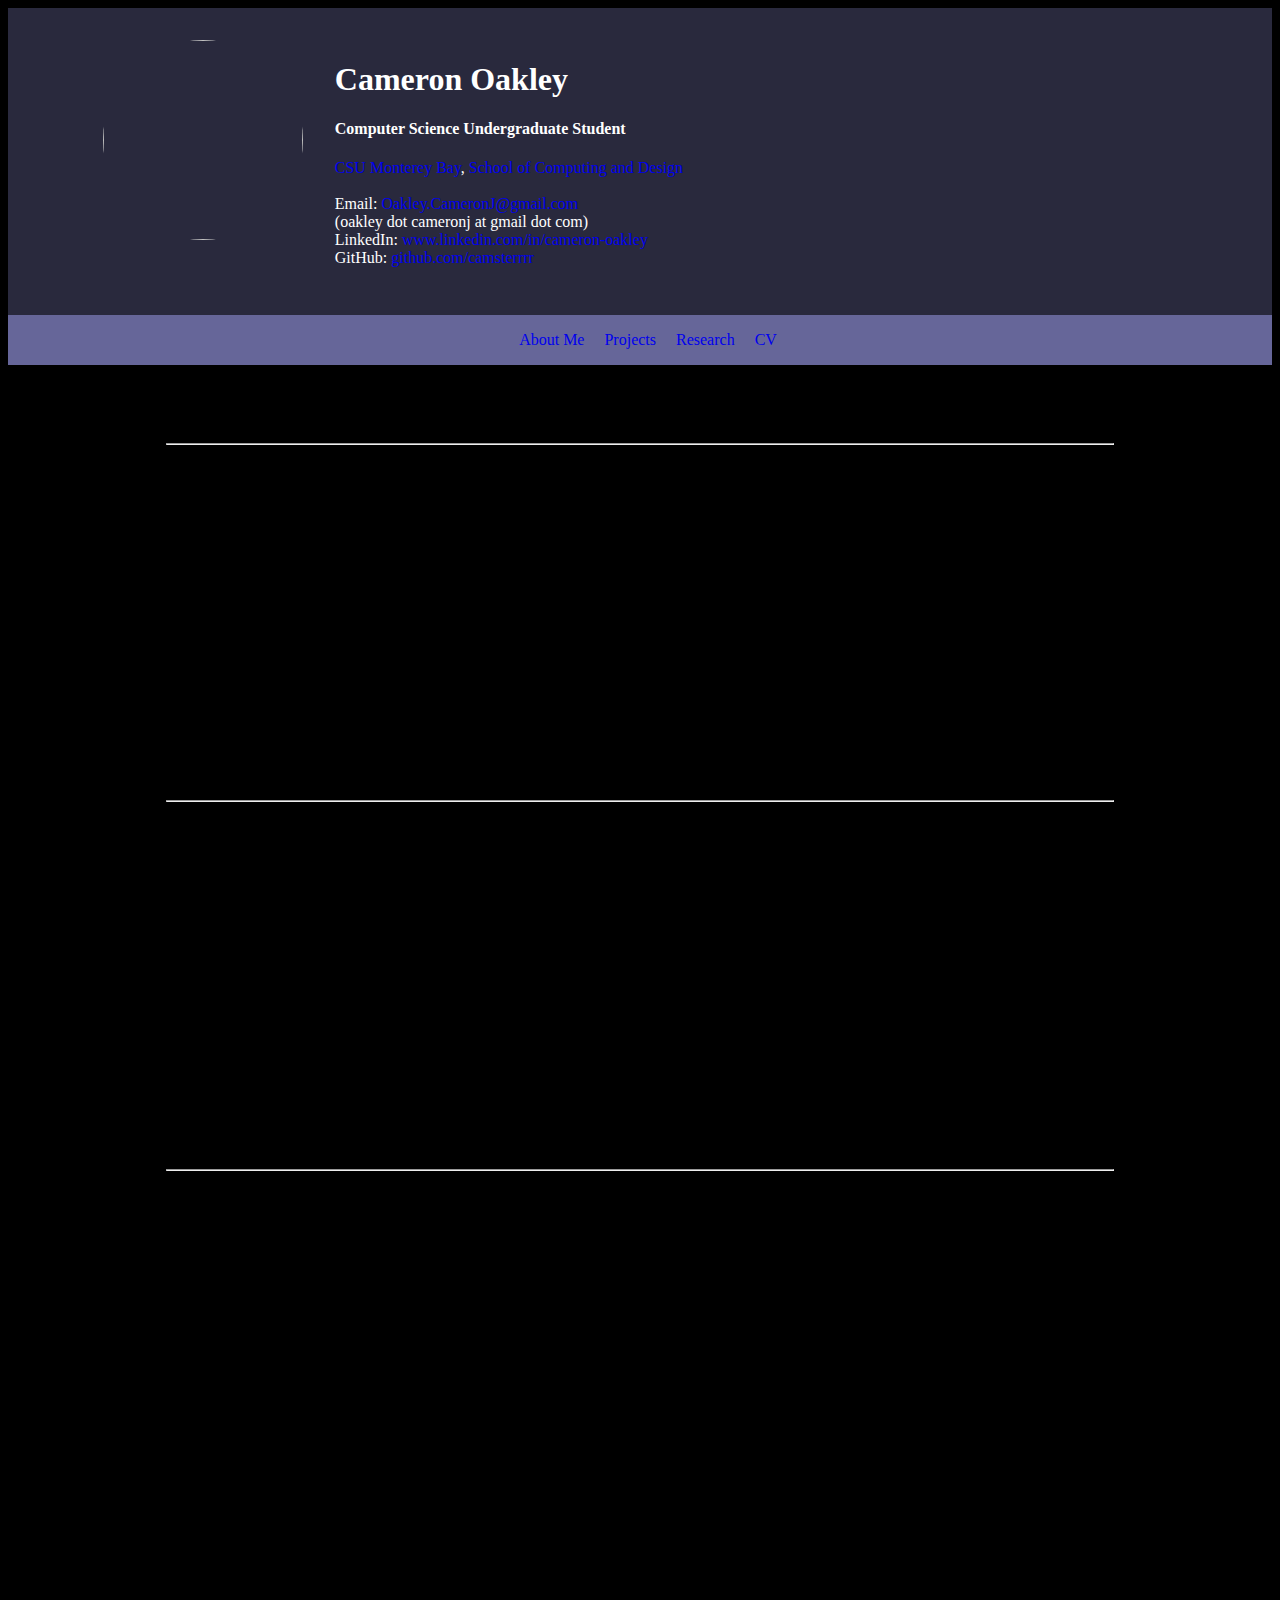
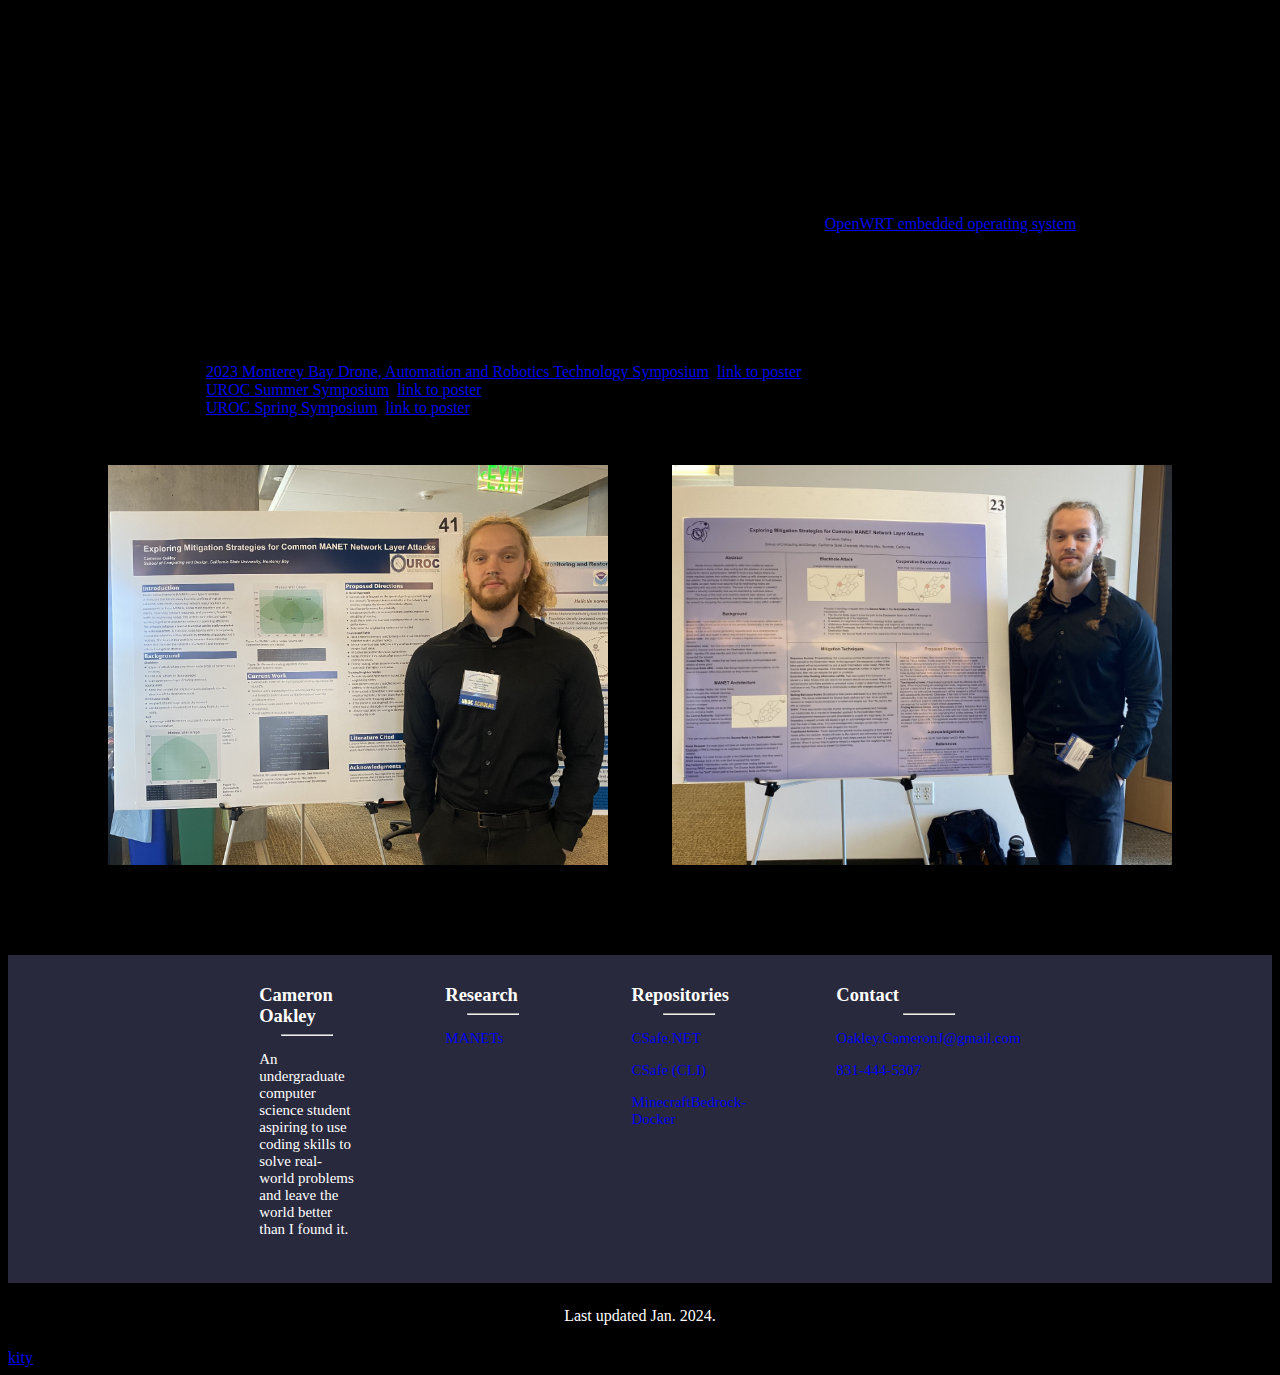
==== commit 88ddcaa5: "New changes!" ====
--- a/index.html
+++ b/index.html
@@ -1,242 +1,242 @@
 <!DOCTYPE html>
 <html lang="en">
     <head>
-        <meta charset="UTF-8">
-        <meta name="viewport" content="width=device-width, initial-scale=1.0">
-        <meta http-equiv="X-UA-Compatible" content="ie=edge">
-        <meta name="keywords" content="Cameron Oakley, CS, Hartnell, CSUMB, CSU Monterey Bay, EAHS, California State University, Software Engineering, Computer Networks, Network Security"> 
-        <meta name="description" content="Cameron Oakley's Homepage">
-        <title>Cameron Oakley</title>
-        <link href="https://cdn.jsdelivr.net/npm/bootstrap@5.3.1/dist/css/bootstrap.min.css" rel="stylesheet" integrity="sha384-4bw+/aepP/YC94hEpVNVgiZdgIC5+VKNBQNGCHeKRQN+PtmoHDEXuppvnDJzQIu9" crossorigin="anonymous">
-        <link rel="stylesheet" href="public/stylesheets/style.css">
+        <!-- TAB TITLE -->
+        <title>Cameron Oakley (camsterrrr)</title>
+        
+        <link href="public/stylesheets/style.css" rel="stylesheet">
+        <link href="https://cdn.jsdelivr.net/npm/bootstrap@5.3.2/dist/css/bootstrap.min.css" rel="stylesheet" integrity="sha384-T3c6CoIi6uLrA9TneNEoa7RxnatzjcDSCmG1MXxSR1GAsXEV/Dwwykc2MPK8M2HN" crossorigin="anonymous">
     </head>
-    <body class="bg-dark">
-        <div class="card">
-            <div class="card-body">
-                <section>
-                    <nav>
-                        <div id="navDiv">
-                            <a class="navA" href="#home">Home</a>|
-                            <a class="navA" href="#bio">About Me</a>|
-                            <a class="navA" href="#research">Research Experience</a>|
-                            <a class="navA" href="#experience">Employment</a>|
-                            <a class="navA" href="files/pdfs/COakley_CV.pdf">CV</a>
-                        </div>
-                    </nav>
-                    <hr>
-                    <br>
-                </section>
-
-                <section id="home">
-                    <div id="headerInfo">
-                        <div>
-                            <h1>Cameron Oakley</h1>
-                            <p>
-                                <h4>Computer Science Undergraduate Student</h4>
-                                <a href="https://csumb.edu/">CSU Monterey Bay</a>, <a href="https://csumb.edu/scd/">School of Computing and Design</a>
-                                <br>
-                                <br>
-                                Email: <a href="mailto:Oakley.CameronJ@gmail.com">Oakley.CameronJ@gmail.com</a> 
-                                <br>
-                                (oakley dot cameronj at gmail dot com)
-                                <br>
-                                LinkedIn: <a href="https://www.linkedin.com/in/cameron-oakley">www.linkedin.com/in/cameron-oakley</a>
-                                <br>
-                                GitHub: <a href="https://github.com/camsterrrr">github.com/camsterrrr</a>
-                            </p>
-                        </div>
-                        <div>
-                            <img id="professional_photo" src="public/images/2022.jpg">
-                        </div>
-                    </div>
-                    <hr>
-                </section>
-
-                <section id="bio">
+    <body>
+        <section id="headerSec">
+            <header>
+                <div id="headerDiv">
+                    <div class="navDiv">
+                        <img id="professionalPhoto" src="public/images/2022.jpg">
+                    </div>
+                    <div class="navDiv">
+                        <h1><strong>Cameron Oakley</strong></h1>
+                        <p>
+                            <h4>Computer Science Undergraduate Student</h4>
+                            <a class="headerA" href="https://csumb.edu/">CSU Monterey Bay</a>, <a class="headerA" href="https://csumb.edu/scd/">School of Computing and Design</a>
+                            <br>
+                            <br>
+                            Email: <a class="headerA" href="mailto:Oakley.CameronJ@gmail.com">Oakley.CameronJ@gmail.com</a> 
+                            <br>
+                            (oakley dot cameronj at gmail dot com)
+                            <br>
+                            LinkedIn: <a class="headerA" href="https://www.linkedin.com/in/cameron-oakley">www.linkedin.com/in/cameron-oakley</a>
+                            <br>
+                            GitHub: <a class="headerA" href="https://github.com/camsterrrr">github.com/camsterrrr</a>
+                        </p>
+                    </div>
+                </div>
+            </header>
+        </section>
+
+        <section id="navSec">
+            <nav>
+                <div id="navDiv">
+                    <a class="navA link-light"href="#bioSec">About Me</a>
+                    <a class="navA link-light" href="#projectSec">Projects</a>
+                    <a class="navA link-light" href="#researchSec">Research</a>
+                    <a class="navA link-light" href="public/pdfs/COakley_CV.pdf">CV</a>
+                </div>
+            </nav>
+        </section>
+
+        <br>
+
+        <section id="bioSec">
+            <div class="card">
+                <div class="card-body">
                     <h3>About Me</h3>
                     <hr>
                     <p>
-                        Tldr; I am passionate about computer science and programming, and I would like to pursue a career programming and engineering secure systems.
-                    </p>
-                    <h4>Background</h4>
-                    <p>
-                        I was never the kid who had defined interests, I was not interested in sports or sciences. To capture the kind of kid I was, I would run home after school to play video games. As high school graduation approached, I felt lost compared to most as I did not have any skills or hobbies that I could to turn into a career. My dad worked in law enforcement, and it eventually became a career that I wanted to follow. 
-                    </p>
-                    <p>
-                        After graduating high school in 2019, I started as a temp at my local <a href="https://montereysheriff.org/">Sheriff's Office</a>. At the time, I had no interest in pursuing a degree in computer science, I was majoring in psychology and hoping to apply that to a career with law enforcement. A few months into working at the Sheriff's Office, I got transferred to the IT unit and began helping with low-level computer support tasks. Some months later, I met with the IT manager and who encouraged me to switch my major to computer science. This conversation was the catalyst for me pursuing computer science, and after that conversation I switched my major.
-                    </p>
-                    <p>
-                        Before starting my computer science coursework in college, I watched <a href="https://www.comptia.org/certifications/security">CompTIA Sec+</a> certification videos. I watched an entire e-series, and it put into perspective the importance of both network security and cybersecurity. Even though I could not understand most of the content like PKI and the OSI model, I knew that I wanted to work in the field of computer networking or cybersecurity. 
-                        <!-- Now, I realize my interests in the field opposed my peers. It is clear that my peers wanted to create new software, and I wanted to engineer secure systems.  -->
-                    </p>
-                    <p>
-                        After obtaining my Associates of Science in computer science, I transferred to CSU Monterey Bay where I am currently in the last year of my Bachelor of Science program. Additionally, throughout my undergraduate education I have worked at the Monterey County Sheriff's Office, where I started as a Temp with no technical experience and promoted to the level of Senior IT Analyst.
-                    </p>
-                    <br>
-                    <h4>Passions</h4>
-                    <br>
-                    <h5>Programming</h5>
-                    <p>
-                        In 2020, I switched my major to computer science, and after enrolling in my first computer science course it became clear that I was the only student who had never written a line of code before, or even knew what a computer program was. I recall struggling on the first homework assignment, where we simply needed to take input from users and display values in the console. Despite these early struggles, I soon learned to love programming. The Data Structures & Algorithms course offered at Hartnell piqued my interest in programming, it showed the complexity of programming, as well as, how it can be used in everyday software products.
-                    </p>
-                    <p>
-                        When I transferred to CSU Monterey Bay, I was offered a plethora of computer science courses. I knew that the cybersecurity courses would be my focus, but I went out of my way to take courses that interested me. It was because of this motivation that I took courses in Software Engineering and Internet Programming, where I learned skills that I use throughout all of my projects. This is where I learned how to program front-end and back-end servers, write unit and end-to-end tests, and collaborate with other students on large projects and pull requests.
-                    </p>
-                    <p>
-                        My passion for programming stems beyond the classroom. Currently, I am working on several self-guided projects like "<a href="https://github.com/camsterrrr/CSafe/tree/main">CSafe</a>", where I am creating a password manager written in C. In this, I hope to use all of the programming skills built-up over my programming tenure. 
-                    </p>
-                    <br>
-                    <h5>Computer Networking</h5>
-                    <p>
-                        In May 2023, I interviewed for a Network Engineer Internship and completely bombed it. Embarrassed for not performing the best I could, I started studying for the <a href="https://www.cisco.com/c/en/us/training-events/training-certifications/certifications/associate/ccna.html">CCNA</a> exam. This exam is where I learned the fundamentals of networking and building functional networks. 
-                    </p>
-                    <p>
-                        Currently, I am building up a home networking lab where I use old Cisco hardware bought off 0 eBay and configuring the hardware to work within my network lab. By doing this, I am getting practical experience building functional networks. 
-                    </p>
-                    <br>
-                    <h4>Hobbies</h4>
-                    <p>
-                        I lift heavy circles... For fun... One of my biggest passions is body building. My closest fried motivated me to start working out in high school, and since then I have worked out religiously. I believe it is the thing that keeps me sane and grounds me when life ramps up.
-                    </p>
-                    <p>
-                        I am teaching myself how to play guitar. Both of my brothers play guitar, but I was never given the opportunity to learn. Learning guitar has always been a bucket list item for me. Currently, I can form chords comfortably and switch relatively fast. However, I need to improve making everything sound pretty.
-                    </p>
-                    <br>
-
-                    <h4>Family</h4>
-                    <p>
-                        The two most important "people" in my life is my girlfriend, Alexis, and our kitty, Juniper (M). Alexis and I are high school sweethearts, we both enjoy playing Minecraft, and I host my own Minecraft server in my room so that we could play together. She enjoys the Witcher Netflix series, and I do too, but I also enjoy the books and video games. As for Juniper, Alexis's grandma passed away in 2020, and just before she passed her kitty gave birth to a litter. Juniper was the runt of this litter. It's funny because usually the runts are very shy, but Juniper walks around the house like he owns the place, and has the audacity to annoy us while we sleep.
-                    </p>
-                    <div class="picDiv">
-                        <img alt="Alexis and I in oregon" id="a+c[0]" src="public/images/alexis0.jpg">
-                        <figcaption> 
-                            <b>Circa June 2023</b>, this was taken on our trip to Oregon.
-                        </figcaption>
-                        <br>
-                        <img alt="Alexis and I at Chichen Itza" id="a+c[1]" src="public/images/alexis1.jpg">
-                        <figcaption> 
-                            <b>Circa June 2022</b>, this was taken on our trip to Chichen Itza.
-                        </figcaption>
-                        <br>
-                        <img alt="Juniper laying on me after being washed" id="kitty" src="public/images/juniper0.jpg">
-                        <figcaption> 
-                            Juniper was laying on me after being washed, he was cold and wanted to steal my body heat.
-                        </figcaption>
-                    </div>
-                    <br>
-                </section>
-
-                <section id="research">
-                    <h3>Research Experience</h3>
+                        As a kid, I didn't have any interests or hobbies; I was not interested in sports or sciences and I would run home after school everyday to play video games. As high school graduation approached, I felt lost compared to most because I didn't have any skills or hobbies that I could to turn into a career. 
+                    </p>
+                    <p>
+                        After graduating high school, I started as a temp at my local Sheriff's Office. At the time, I had no interest in pursuing a degree in computer science, I was majoring in psychology and hoping to apply that to a career with law enforcement. A few months into working at the Sheriff's Office, I got transferred to the IT unit and began helping with low-level computer support tasks. Some months later, I met with the IT manager and who encouraged me to switch my major to computer science. This conversation is the sole reason for me pursuing computer science today.
+                    </p>
+                    <p>
+                        Before starting my computer science coursework, I watched CompTIA Sec+ certification videos. I watched an entire e-series, and it put into perspective the importance of both network security and cybersecurity. Even though I couldn't understand most of the content, like PKI and the OSI model, I knew that I wanted to work in the field of computer networking or cybersecurity. 
+                    </p>
+                    <!-- <p>
+                        As I progressed through my undergraduate coursework, I developed a passion for programming. The ability for me to create an app
+                    </p> -->
+                    <p>
+                        I am still pursuing my Bachelor of Science degree and I am a senior at CSU Monterey Bay. 
+                    </p>
+                </div>
+            </div>
+            <br>
+        </section>
+
+        <section id="projectSec">
+            <div class="card">
+                <div class="card-body">
+                    <h3>Projects</h3>
                     <hr>
-                    <h4>Project Details</h4>
+                    <h5>CSafe</h5>
+                    <p>
+                        
+                    </p>
+                    <h5>MinecraftBedrock-Docker</h5>
+                    <p>
+                        
+                    </p>
+                    <h5>Windows Keylogger</h5>
+                    <p>
+                        
+                    </p>
+                    <h5>Simple Blockchain Implementation</h5>
+                    <p>
+                        
+                    </p>
+                    <h5>EarthquakeApp</h5>
+                    <p>
+                        
+                    </p>
+                    <h5>Predicting Damage Extent From Car Crash Data</h5>
+                    <p>
+                        
+                    </p>
+                    <h5>Android Book Resevation System</h5>
+                    <p>
+                        
+                    </p>
+                </div>
+            </div>
+            <br>
+        </section>
+
+        <section id="researchSec">
+            <div class="card">
+                <div class="card-body">
+                    <h3>Research</h3>
+                    <hr>
+                    <h5>Project Details</h5>
                     <p> 
                         The focus of my research falls under the category of mesh networks, network security, and layer 3 attacks. Specifically, I am investigating Blackhole attacks, which is a form of layer 3 DoS attacks which can disrupt network reliability.
                     </p>
-                    <h5>What Is A MANET?</h4>
+                    <h5>FAQ: What Is A MANET?</h5>
                     <p>
                         Mobile Adhoc Networks (MANETs) is an under researched approach to wireless network architectures. There are a few key differences that separates MANETs from open wireless networks. The first being, that nodes have the ability to join the network and use network resources without approval from a central authority. Additionally, nodes can leave the network without much impact to efficiency and reliability. Another important feature of a MANET is that nodes act as routers. In a traditional wireless network, devices act as a client share the network resources. In MANETs, nodes play a role in routing information through the network. Lastly, the network is self-sustaining as nodes in this network are meant to be mobile, the network architecture is constantly adapting to changes within the network. 
                     </p>
-                    <h5>What Is A Blackhole Attack?</h4>
+                    <h5>FAQ: What Is A Blackhole Attack?</h5>
                     <p>
                         For an efficient operation of a MANET (Mobile Ad Hoc Network), establishing a baseline level of trust among its nodes is essential. However, this inherent trust can be vulnerable to exploitation by malicious nodes. MANETs, like traditional networks, are susceptible to layer 3 attacks. The unique challenge in MANETs arises from the active involvement of nodes in routing information, allowing a malicious node the capability to intentionally drop all packets directed towards it. This form of attack is known as a Blackhole attack, posing a significant threat to the network's reliability and integrity.
                     </p>
-                    <br>
-                    <h4>Mitigation Strategies For Blackhole Attacks</h4>
+                    <h5>Mitigation Strategies For Blackhole Attacks</h5>
                     <p>
                         Various methods have been proposed for detecting and mitigating Blackhole attacks. One brute-force strategy involves forwarding traffic to a neighbor and switching to another if no response is received. Another approach entails incorporating additional ACK messages, with nodes along the path sending ACK messages to the origin node, thereby informing it of undropped packets. However, the most efficient method appears to be maintaining a memory-based table that monitors the trust level between known neighboring nodes. In this approach, successful packet transmissions between two nodes result in an increment of trust value between them.
                     </p>
-                    <br>
-                    <h4>My Research Progress</h4>
+                    <h5>My Research Progress</h5>
                     <p>
                         I have served as the primary researcher on this project, receiving guidance from Dr. Sam Ogden. My achievements include completing a comprehensive literature review, establishing an emulation environment through the deployment of an <a href="https://en.wikipedia.org/wiki/OpenWrt">OpenWRT embedded operating system</a>, compiling the BATMAN routing protocols as kernel drivers, and developing a framework for the BATMAN routing protocol.
                     </p>
-                    <br>
-                    <section id="presentations">
-                        <h4>Presentations</h4>
-                        <p>
-                            I presented my findings and progress described above at several research symposiums hosted at CSU Monterey Bay. These have helped my develop my skills in describing the technicalities of my research and present my findings coherently.
-                        </p>
-                        <ul>
-                            <li><a href="https://csumb.edu/news/news-listing/2023/q4/2023-monterey-bay-drone-automation-and-robotics-technology-symposium-at-csumb/">2023 Monterey Bay Drone, Automation and Robotics Technology Symposium</a>, <a href="files/pdfs/coakley_summer_symposium.pdf">link to poster</a>, (Oct 2023)</li>
-                            <li><a href="https://csumb.edu/uroc/summer-research-symposium-0/">UROC Summer Symposium</a>, <a href="files/pdfs/coakley_summer_symposium.pdf">link to poster</a>, (Aug 2023)</li>
-                            <li><a href="https://csumb.edu/uroc/research-scholarship-creative-activity-spring-showcase-0/">UROC Spring Symposium</a>, <a href="files/pdfs/coakley_spring_symposium.pdf">link to poster</a>, (Apr 2023)</li>
-                        </ul>
-                        <div class="picDiv">
-                            <img alt="UROC Showcase Summer 2023" id="uroc" src="public/images/2023_summer_uroc.jpg">
+                    <h5>Presentations</h5>
+                    <p>
+                        I presented my findings and progress described above at several research symposiums hosted at CSU Monterey Bay. These have helped my develop my skills in describing the technicalities of my research and present my findings coherently.
+                    </p>
+                    <ul>
+                        <li><a href="https://csumb.edu/news/news-listing/2023/q4/2023-monterey-bay-drone-automation-and-robotics-technology-symposium-at-csumb/">2023 Monterey Bay Drone, Automation and Robotics Technology Symposium</a>, <a href="files/pdfs/coakley_summer_symposium.pdf">link to poster</a>, (Oct 2023)</li>
+                        <li><a href="https://csumb.edu/uroc/summer-research-symposium-0/">UROC Summer Symposium</a>, <a href="files/pdfs/coakley_summer_symposium.pdf">link to poster</a>, (Aug 2023)</li>
+                        <li><a href="https://csumb.edu/uroc/research-scholarship-creative-activity-spring-showcase-0/">UROC Spring Symposium</a>, <a href="files/pdfs/coakley_spring_symposium.pdf">link to poster</a>, (Apr 2023)</li>
+                    </ul>
+                    <div class="picDiv">
+                        <div class="imgPresentationDiv">
+                            <img alt="UROC Showcase Summer 2023" class="imgPresentation" src="public/images/2023_summer_uroc.jpg">
                             <figcaption> 
                                 <b>Circa August 2023</b>, this photo is me presenting my poster at a research conference at CSUMB.
-                            </figcaption>
-                            <br>
-                            <img alt="UROC Showcase Spring 2023" id="uroc" src="public/images/2023_spring_uroc.jpg">
+                        </figcaption>
+                        </div>
+                        <div class="imgPresentationDiv">
+                            <img alt="UROC Showcase Spring 2023" class="imgPresentation" src="public/images/2023_spring_uroc.jpg">
                             <figcaption> 
                                 <b>Circa April 2023</b>, this photo is me presenting my poster at a research conference at CSUMB.
                             </figcaption>
                         </div>
-                    </section>
-                    <br>
-                </section>    
-
-                <section id="experience">
-                    <h3>Employment</h3>
-                    <hr>
-                    <h4>Monterey County Sheriff's Office</h4>
-                    <p>
-                        Most people associate my academic and professional success as me being naturally smart. However, I believe my work ethic has been defined by learning from my failures. Before starting my Junior year of high school, I had an internship at a family friend's company, where I performed the worst I possibly could. My work performance was highlighted by a weak work ethic and failure to derive anything from the internship beyond a paycheck. This experience taught me humility, and I was embarrassed of my performance and vouched to never under perform again. 
-                    </p>
-                    <p>
-                        The value learned from this humility follows me in everything I do, the most notable being my work at the Monterey County Sheriff's Office (MCSO). When I began working at MCSO in 2019, I vouched to not under perform. Throughout my tenure, I have gone out of my way to learn all that I can and take on as much responsibility as I could and derive value beyond a paycheck.
-                    </p>
-                    <p>
-                        In 2021, I held the position of a Student Intern and my unit had shrunk from seven IT staff members to just four, including myself. I saw this as an opportunity to take on new responsibilities like responding to service requests and managing systems like MCSO's WordPress site, which allowed the Senior IT Analysts to work on projects. It was because of this my Manager directly advocated for me to be promoted to Senior IT Analyst, which the Undersheriff and Chief Deputy approved of.
-                    </p>
-                    <p>
-                        Currently, I am still working at MCSO as a Senior IT Analyst, and having worked at MCSO for a five years and nearing the completion of my undergraduate degree, I thrive in the work environment. While MCSO, couldn't compare to the likes of interning at Silicon Valley companies like Google, I believe this position has been optimal for broadening my understanding of computer science. This position has been exposed to a plethora of issues ranging from Windows OS issues to networking infrastructure issues. This exposure has broadened my understanding of computer science and actively reinforces what I learn in my coursework. 
-                    </p>
-                    <p>
-                        Please reference my CV to see a list of some of my accomplishments. Link to CV: <a href="files/pdfs/COakley_CV.pdf">COakley_CV.pdf</a>.
-                    </p>
-                    <br>
-                    <h4>Monterey County Office of Emergency Services</h4>
-                    <p>
-                        In early 2020, I volunteered at the Monterey County Office of Emergency Services (OES), where I helped coordinate volunteer efforts between the various county departments as the COVID-19 pandemic was ramping up. My position was crucial as I began working when there was not many staff, my coordination efforts allowed the office to build up to a maximum staffing of close to a hundred volunteers.
-                    </p>
-                    <p>
-                        This position offered one of the most stressful environments I have worked in throughout my employment, which has helped define my ability to work under pressure and meet deadlines. These skills directly transferred over to my grind as an unpaid Student Intern at MCSO in 2021. 
-                    </p>
-                    <br>
-                </section>
-
-
-                <section id="affiliations">
-                    <h2>Affiliations</h2>
-                    <ul>
-                        <li><a href="https://grad.ucdavis.edu/envision-uc-davis">UC Davis Envision</a>, (Nov 2023)</li>
-                        <li><a href="https://csumb.edu/uroc/csu-lsamp-monterey-bay/">CSUMB Louis Stokes Alliance For Minority Participation</a>, (Jan 2023 - Sep 2023)</li>
-                        <li><a href="https://csumb.edu/uroc/">CSUMB UROC Researcher</a>, (2023 - Present)</li>
-                        <li><a href="https://www.hartnell.edu/academics-affairs/academics/stem/mesa/index.html">Member of MESA</a> (Mathematics, Engineering, Science Achievement), (Nov 2022 - May 2022)</li>
-                    </ul>
-                </section>
-
-                <section id="leadership">
-                    <h2>Leadership</h2>
-                    <ul>
-                        <li>Student Mentor for<a href="https://csumb.edu/studentlife/otter-collective/"> Otter Collective</a>, (Aug 2023 - Present)</li>
-                        <li>Vice President of the<a href="https://csumb.edu/studentlife/otter-collective/"> Network Security Team</a>, (Sep 2022 - Present)</li>
-                    </ul>
-                </section>
-
-                <section id="awards">
-                    <h2> Selected Awards & Honors </h2>
-                    <hr>
-                    <ul>
-                        <li>Codepath Cybersecurity Course Completer (Dec 2023)</li>
-                        <li>Graduated Summa Cum Laude from Hartnell Community College (May 2022)</li>
-                        <li>Dean's List, (Fall 2019 - Present)</li>
-                    </ul>
-                    <br>
-                </section>
-            </div>
-        </div>
+                    </div>
+                </div>
+            </div>
+            <br>
+        </section>
+
+        <!-- <section id="socialMediaSec">
+            <p>
+                Temp text.
+            </p>
+        </section> -->
+
+        <section id="footerSec">
+            <div id="footerDiv">
+                <!-- FOOTER ROW 1 -->
+                <div id="footerRow1">
+                    <!-- FOOTER ROW 1 COL 1 -->
+                    <div class="footerRow1Div" id="footerCol1">
+                        <strong class="footerStrong">
+                                Cameron Oakley
+                        </strong>
+                        <hr class="footerHR">
+                        <p>
+                            An undergraduate computer science student aspiring to use coding skills to solve real-world problems and leave the world better than I found it.
+                        </p>
+                    </div>
+
+                    <!-- FOOTER ROW 1 COL 2 -->
+                    <div class="footerRow1Div" id="footerCol2">
+                        <strong class="footerStrong">
+                                Research
+                        </strong>
+                        <hr class="footerHR">
+                        <p>
+                            <a class="footerA" href="research.html">MANETs</a>
+                        </p>
+                    </div>
+
+                    <!-- FOOTER ROW 1 COL 3 -->
+                    <div class="footerRow1Div" id="footerCol3">
+                        <strong class="footerStrong">
+                                Repositories
+                        </strong>
+                        <hr class="footerHR">
+                        <p>
+                            <a class="footerA" href="https://github.com/camsterrrr/CSafe.NET">CSafe.NET</a>
+                        </p>
+                        <p>
+                            <a class="footerA" href="https://github.com/camsterrrr/CSafe">CSafe (CLI)</a>
+                        </p>
+                        <p>
+                            <a class="footerA" href="https://github.com/camsterrrr/MinecraftBedrock-Docker">MinecraftBedrock-Docker</a>
+                        </p>
+                    </div>
+
+                    <!-- FOOTER ROW 1 COL 4 -->
+                    <div class="footerRow1Div" id="footerCol4">
+                        <strong class="footerStrong">
+                                Contact
+                        </strong>
+                        <hr class="footerHR">
+                        <p>
+                            <a class="footerA" href="mailto:Oakley.CameronJ@gmail.com">Oakley.CameronJ@gmail.com</a>
+                        </p>
+                        <p>
+                            <a class="footerA" href="tel:8314445307">831-444-5307</a>
+                        </p>
+                    </div>
+                </div>
+                <!-- END OF ROW 1 -->
+                <!-- ROW 2 -->
+            </div>
+        </section>
+
+        <section class="bg-dark" id="updatedSec">
+            <p>
+                Last updated Jan. 2024.
+            </p>
+
+        </section>
+        <a href="public/images/juniper.jpg">kity</a>
     </body>
 </html>--- a/public/stylesheets/style.css
+++ b/public/stylesheets/style.css
@@ -1,64 +1,134 @@
-html {
-    height: 100%;
-    justify-content: center;
+/* HEADER */
+
+#headerSec {
+    background-color: #29293d; 
+    color: white;
+}
+
+#headerDiv {
+    display: flex;
+    justify-content: left;
+    margin: auto;
+    padding: 2em;
+    width: 85%;
+}
+
+#professionalPhoto {
+    border-radius: 50%;
+    height: 200px;
+    width: 200px;
+}
+
+/* NAV BAR */
+
+nav {
+    padding: 1em;
+    text-align: center;
+}
+
+.navA {
+    color: white
+    padding-right: 1em;
+    padding-left: 1em;
+    text-decoration: none;
+}
+
+.navDiv {
+    padding-right: 2em;
+}
+
+#navSec {
+    background-color: #666699; 
+}
+
+/* CONTENT */
+
+#bioSec, #projectSec, #researchSec {
+    margin: auto;
+    width: 75%;
+}
+
+/* FOOTER  */
+
+#footerSec {
+    background-color: #29293d; /* 666699 */
+    color: white;
+    font-size: 15px;
+}
+
+#footerDiv {
     margin: auto;
     width: 65%;
 }
 
-body {
-    font-family: Georgia, serif;
-    padding: 15px;
+#footerRow1 {
+    column-gap: 2em;
+    display: flex;
+    justify-content: flex-end;
 }
 
-h1, h2, h3 {
-    color: #527bbd;
-    font-weight: 500;
-}
-
-a {
-    color: #224b8d;
-    font-weight: 600;
+.footerA {
     text-decoration: none;
 }
 
-a:hover {
-    color: skyblue;
+.footerA:visited {
+    color: #004d99;
+}
+
+.footerA:hover, .navA:hover {
+    color: white;
     text-decoration: underline;
 }
 
-img {
-    width: 20%; 
-    height: 20%; 
+.footerHR {
+    color: white;
+    width: 50px;
 }
 
-#navDiv, #mediaDiv {
-    display: flex;
-    justify-content: center;
+.footerRow1Div {
+    padding: 2em;
+    width: 25%;
 }
 
-.navA {
-    margin-left: 5px;
-    margin-right: 5px;
+.footerStrong {
+    font-size: 18.5px;
 }
 
-.icons {
-    length: 20px;
-    width: 20px;
+#updatedSec {
+    background-color: rgba(0, 0, 0, 0.2);
+    color: white;
+    padding: .5em;
+    text-align: center;
 }
 
-#professional_photo {
-    border-radius: 35%;
-    height: 200px;
-    width: 200px;
+/* HTML TAGS */
+
+html {
+    background-color: black;
 }
 
-#headerInfo {
-    display: flex;
-    justify-content: space-around;
+.headerA {
+    text-decoration: none;
+}
+
+.headerA:hover {
+    color: white;
+    text-decoration: underline;
+}
+
+/* IMAGES */
+
+.imgPresentation {
+    height: 400px;
+    width: 500px;
+}
+
+.imgPresentationDiv {
+    padding: 2em;
 }
 
 .picDiv {
-    align-items: center;
+    display: flex;
     justify-content: center;
-    margin: 0;
+    text-align: center;
 }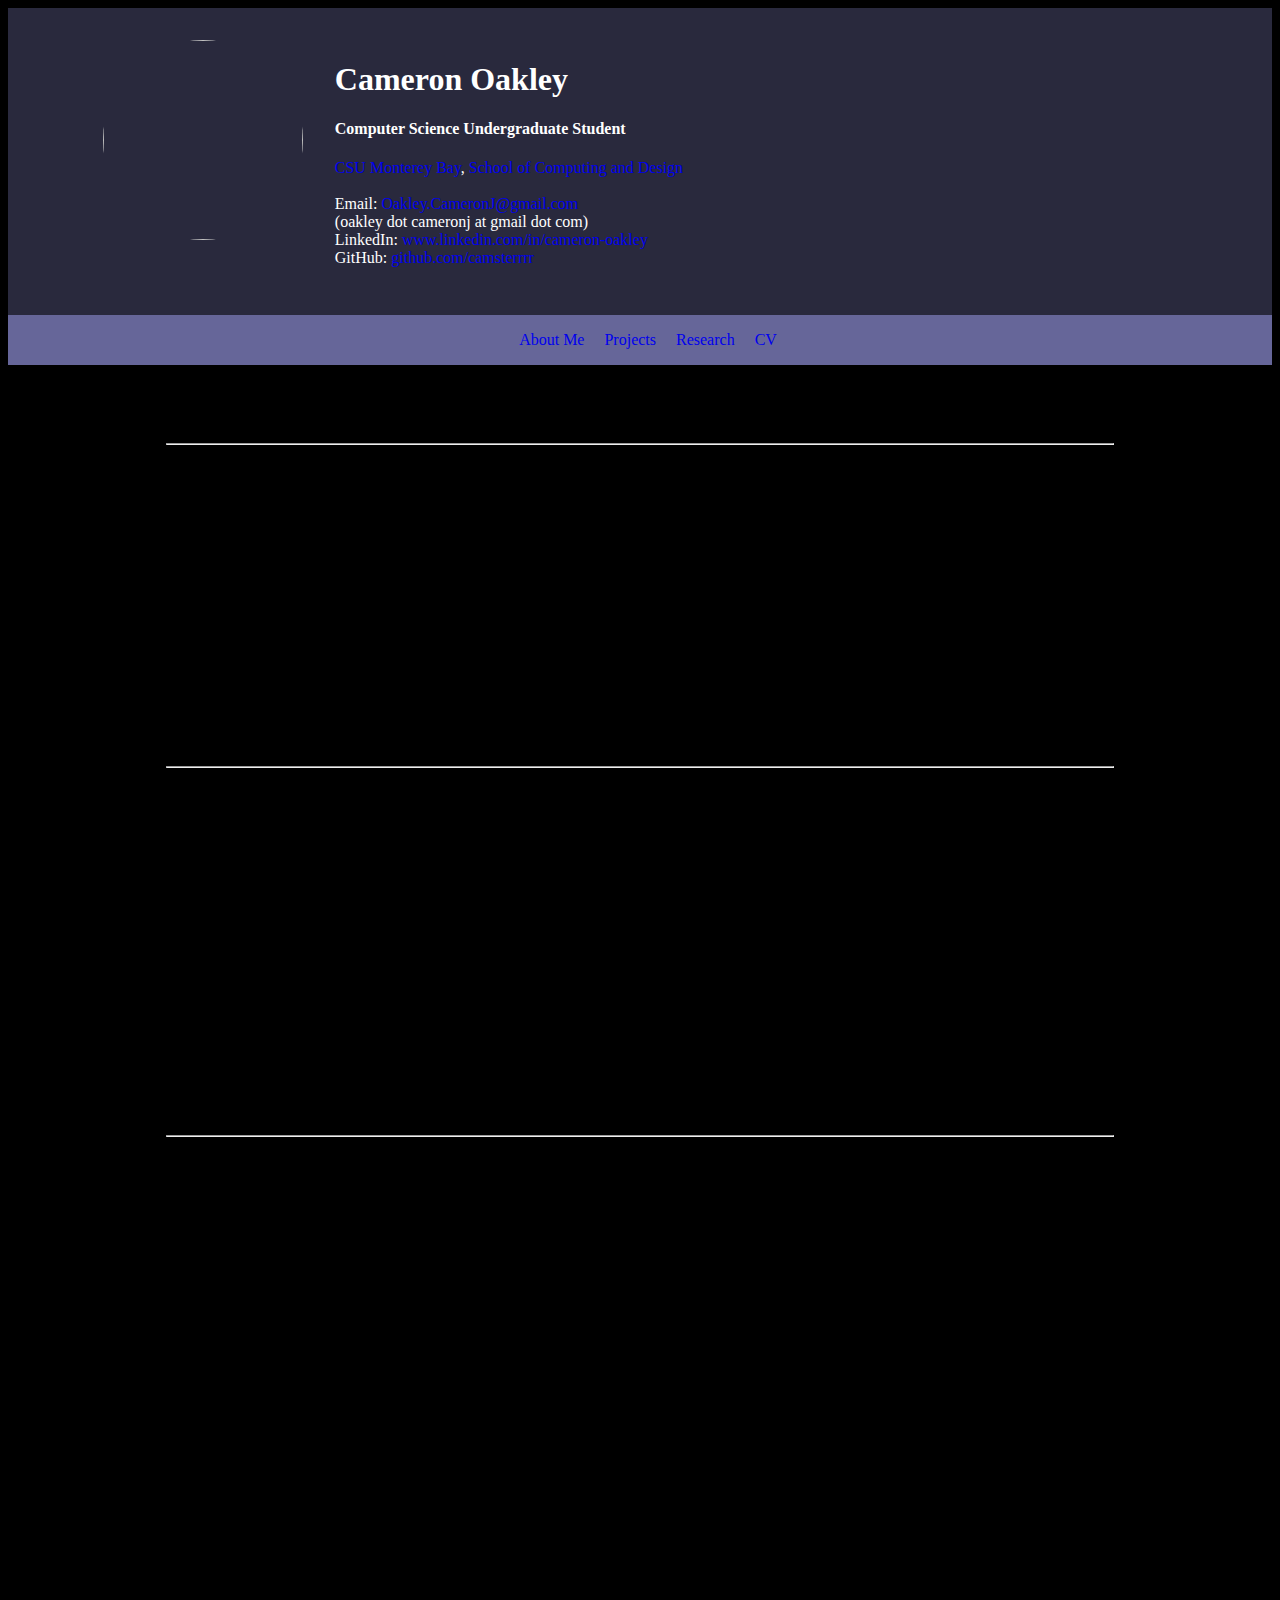
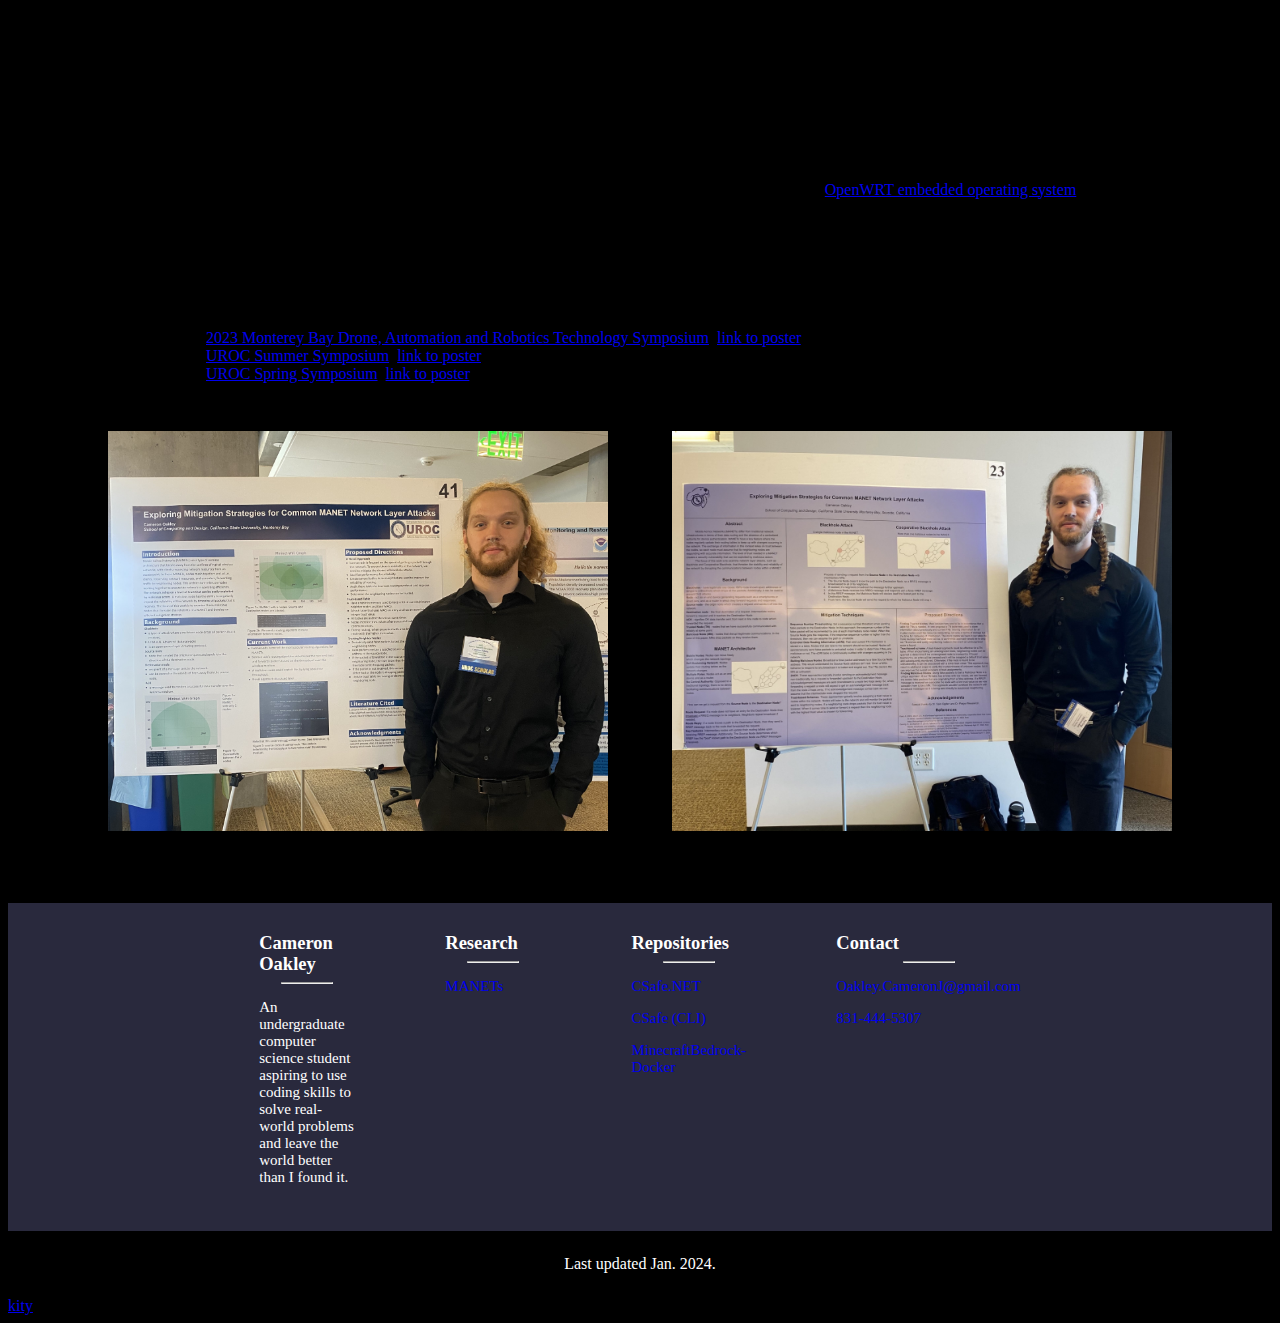
==== commit e8d59350: "Updating CV, so I can provide link to people." ====
--- a/index.html
+++ b/index.html
@@ -61,12 +61,6 @@
                     <p>
                         Before starting my computer science coursework, I watched CompTIA Sec+ certification videos. I watched an entire e-series, and it put into perspective the importance of both network security and cybersecurity. Even though I couldn't understand most of the content, like PKI and the OSI model, I knew that I wanted to work in the field of computer networking or cybersecurity. 
                     </p>
-                    <!-- <p>
-                        As I progressed through my undergraduate coursework, I developed a passion for programming. The ability for me to create an app
-                    </p> -->
-                    <p>
-                        I am still pursuing my Bachelor of Science degree and I am a senior at CSU Monterey Bay. 
-                    </p>
                 </div>
             </div>
             <br>
@@ -148,13 +142,13 @@
                         <div class="imgPresentationDiv">
                             <img alt="UROC Showcase Summer 2023" class="imgPresentation" src="public/images/2023_summer_uroc.jpg">
                             <figcaption> 
-                                <b>Circa August 2023</b>, this photo is me presenting my poster at a research conference at CSUMB.
+                                <b>Circa August 2023</b>
                         </figcaption>
                         </div>
                         <div class="imgPresentationDiv">
                             <img alt="UROC Showcase Spring 2023" class="imgPresentation" src="public/images/2023_spring_uroc.jpg">
                             <figcaption> 
-                                <b>Circa April 2023</b>, this photo is me presenting my poster at a research conference at CSUMB.
+                                <b>Circa April 2023</b>
                             </figcaption>
                         </div>
                     </div>
